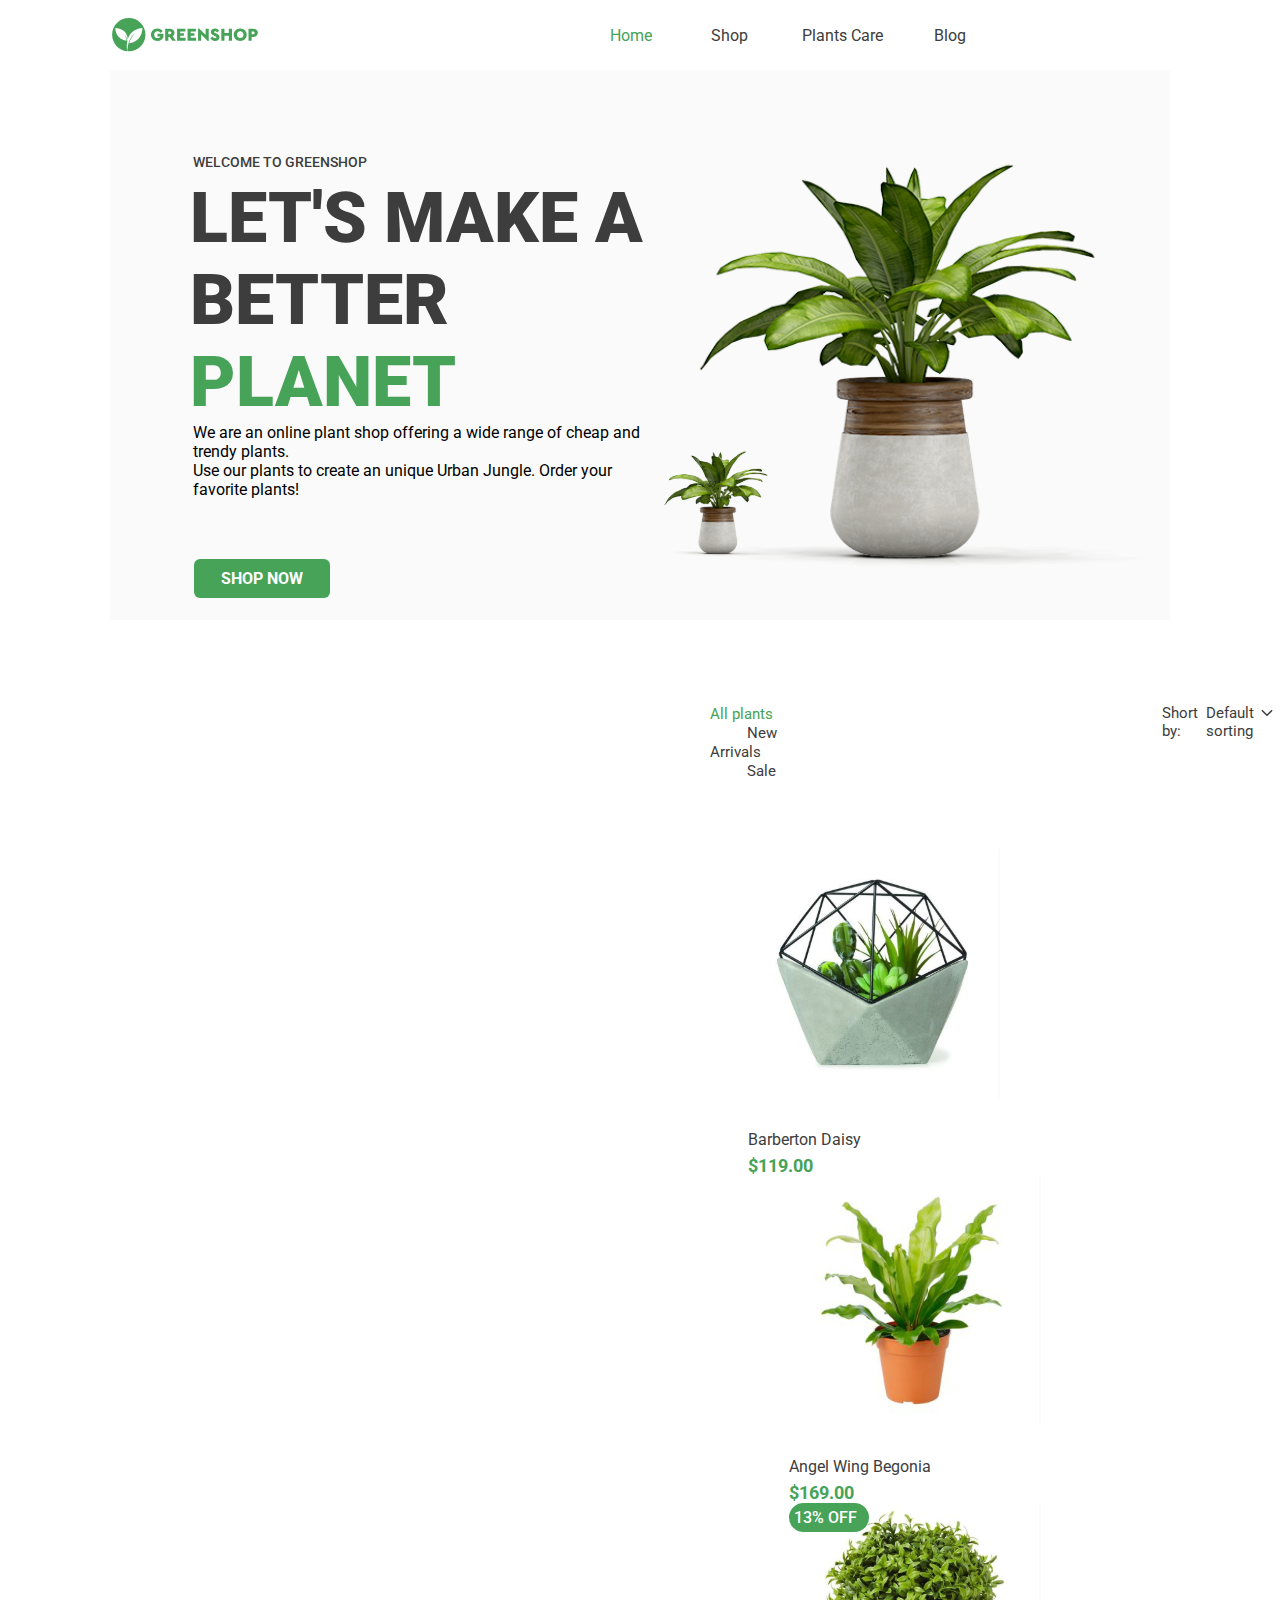
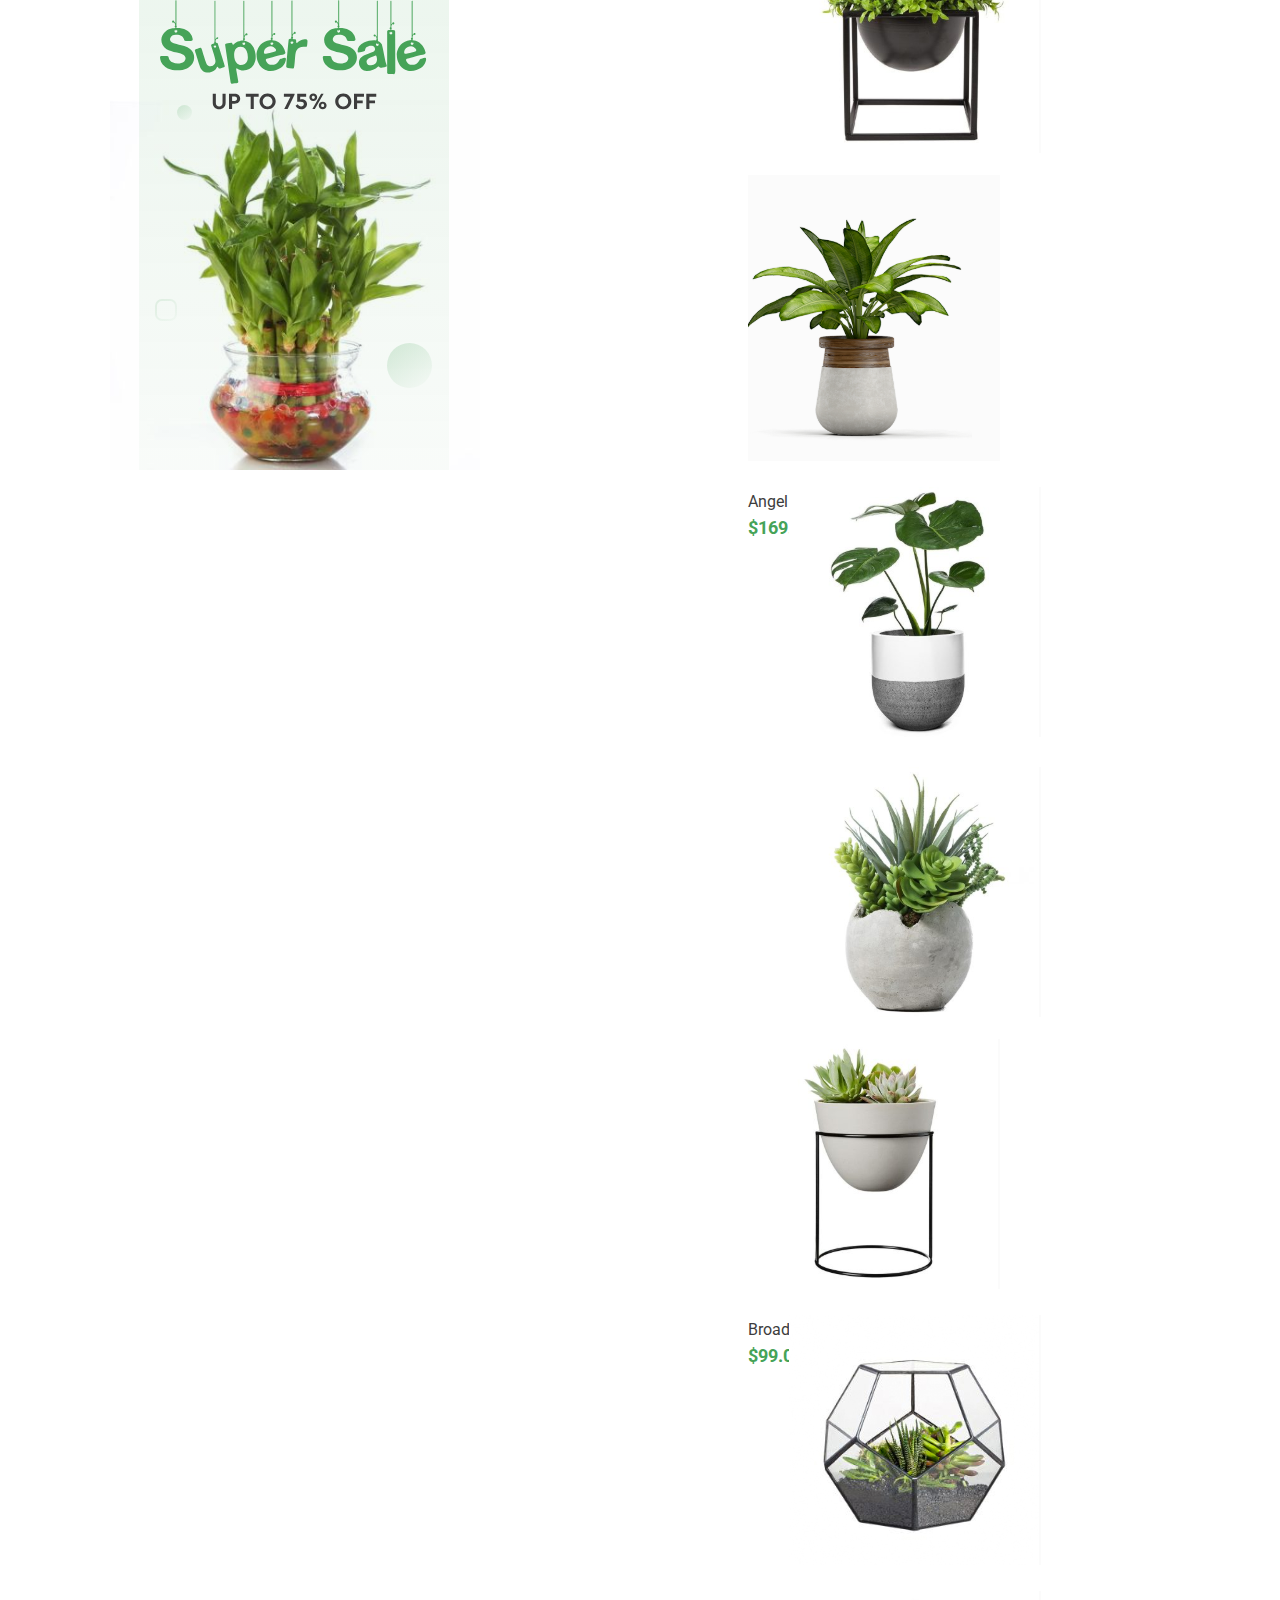
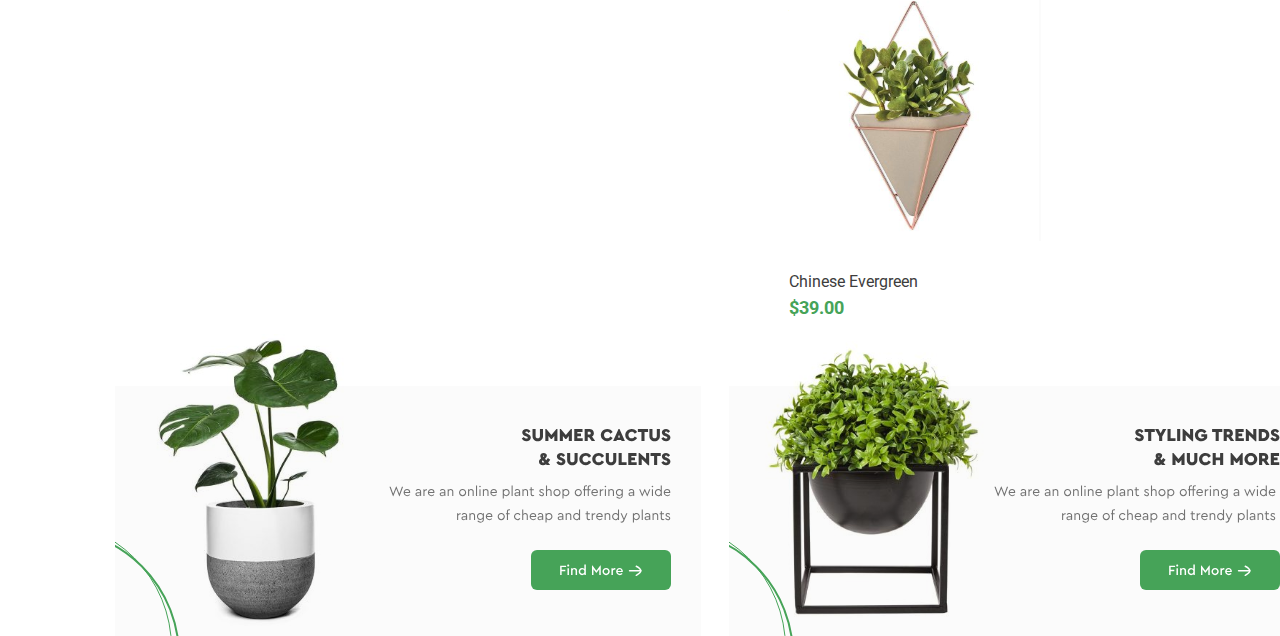
==== index.html @ 50de5af5 "Addnew things in HTML file" ====
<!DOCTYPE html>
<html lang="en">
<head>
  <meta charset="UTF-8">
  <meta name="viewport" content="width=device-width, initial-scale=1.0">
  <title>GreenShop</title>
  <link rel="preconnect" href="https://fonts.googleapis.com">
  <link rel="preconnect" href="https://fonts.gstatic.com" crossorigin>
  <link href="https://fonts.googleapis.com/css2?family=Inter:ital,opsz,wght@0,14..32,100..900;1,14..32,100..900&family=Roboto:ital,wght@0,100;0,300;0,400;0,500;0,700;0,900;1,100;1,300;1,400;1,500;1,700;1,900&display=swap" rel="stylesheet"> 
  <link rel="stylesheet" href="https://cdnjs.cloudflare.com/ajax/libs/font-awesome/6.6.0/css/all.min.css" integrity="sha512-Kc323vGBEqzTmouAECnVceyQqyqdsSiqLQISBL29aUW4U/M7pSPA/gEUZQqv1cwx4OnYxTxve5UMg5GT6L4JJg==" crossorigin="anonymous" referrerpolicy="no-referrer" />
  <link rel="stylesheet" href="./main.css">
</head>
<body>
  <header>
    <img style="margin-top: 18px; margin-bottom: 18px; " width="150" height="34" src="./images/Logo.svg" alt="">
    <div class="header-functions">
      <a class="header-a1" href="" title="You are in this page">
        Home
      </a>
      <a class="header-a3" href="" title="Click">
        Shop
      </a>
      <a class="header-a" href="" title="Click">
        Plants Care
      </a>
      <a class="header-a2" href="" title="Click">
        Blog
      </a>
    </div>
    <div class="main-a">
      <a class="search" href="">
        <img style="margin-top: 24px;" width="20" height="20" src="./images/Vector.svg" alt="">
      </a>
      <a style="margin-top: 22px; margin-left: 30px;" href="">
        <img width="29" height="24" src="./images/Shopping.svg" alt="">
      </a>
      <a class="login" href="">
        <img width="20" height="20" src="./images/Login.svg" alt="" class="login-img">
        <p style="display: inline-block;">Login</p>
      </a>
    </div>
  </header>
  <main> 
    <section class="section1">
      <ul class="section1-ul1">
        <li class="section1-li1">
          <p class="greeting-p">WELCOME TO GREENSHOP</p>
          <h1 style="display: inline-block; color: #3D3D3D; font-weight: 900; font-size: 70px; margin-bottom: 0; margin-top: 7px; margin-left: 40px;">
            LET'S MAKE A <br> BETTER
            <span style="display: inline-block; color: #46A358; margin-bottom: 0;">PLANET</span>
          </h1>
          <br>
          <p style="display: inline-block; margin-top: 0; margin-left: 43px;">
            We are an online plant shop offering a wide range of cheap and trendy plants.<br> Use our plants to create an unique Urban Jungle. Order your favorite plants!
          </p>
          <br>
          <a class="shopping" href="">
            SHOP NOW
          </a>
        </li>
        <li class="section1-li2">
          <img src="./images/01 1.svg" alt="">
          <img class="section1-li2-img" src="./images/01 2.svg" alt="">
        </li>
      </ul>
    </section>
    <br><br>
    <section class="section2">
      <div class="selection">
        <div class="selection-buttons">
          <a class="selection-btn1" href="">
            All plants
          </a>
          <a class="selection-btn2" href="">
            New Arrivals
          </a>
          <a class="selection-btn2" href="">
            Sale
          </a>  
        </div>
        <div style="display: flex; margin-top: -15px; margin-left: 385px;">
          <p style="color: #3D3D3D; font-size: 15px; font-weight: 400;">Short by: </p>
          <p style="color: #3D3D3D; font-size: 15px; font-weight: 400; margin-left: 8px;">Default sorting</p>
          <img style="margin-top: 16px; margin-left: 5px;" width="16" height="16" src="./images/Arrow - Down 2.svg" alt="">
        </div>
      </div>
    </section>
    <section class="section3">
      <div class="sale-img">
        <img class="sale-image" src="./images/Super Sale Banner.svg" alt="">
      </div>
      <ul class="products">
        <li class="product">
          <!-- Faqatgina bitta chunki u birinchi -->
          <a class="product-introduction" href="">
            <div style="background-color: #FBFBFB;">
              <img src="./images/image 1(6).svg" alt="" width="250" height="250">
            </div>
            <p class="text-for-product">
              Barberton Daisy
            </p>
            <p class="price">
              $119.00
            </p>
          </a>
        </li>
        <li class="product1">
          <div class="product-introduction" href="">
            <div style="background-color: #FBFBFB;">
              <img src="./images/product-21-320x320 1.svg " alt="" width="250" height="250">
            </div>
            <p class="text-for-product">
              Angel Wing Begonia
            </p>
            <p class="price">
              $169.00
            </p>
          </div>
        </li>
        <li class="product1">
          <div class="product-introduction" href="">
            <div style="padding-block: 5px; position: absolute; width: 80px; height: 29px; background: #46A358; border-radius: 20px;">
              <strong style="margin-left: 5px; color: #FFF; font-size: 16px; font-weight: 500; border: none;">
                13% OFF
              </strong>
            </div>
            <div style="background-color: #FBFBFB;">
              <img src="./images/image 2.svg" alt="" width="250" height="250">
            </div>
            <p class="text-for-product">
              African Violet
            </p>
            <p class="price">
              $199.00 <del style="color: #3D3D3D; color: #A5A5A5; font-size: 18px; font-weight: 400">$229.00</del>
            </p>
          </div>
        </li>
        <li class="product3">
          <!-- Faqatgina bitta chunki unda img boshqalardigidan boshqa margin-top va margin-left ishlatilinadi -->
          <div class="product-introduction" href="">
            <div style="background-color: #FBFBFB;">
              <img src="./images/01 3.svg" alt="" width="224" height="286">
            </div>
            <p class="text-for-product">
              Angel Wing Begonia
            </p>
            <p class="price">
              $169.00
            </p>
          </div>
        </li>
        <li class="product2">
          <!-- Ajratib turadi margin-left bitta -->
          <div class="product-introduction" href="">
            <div style="background-color: #FBFBFB;">
              <img src="./images/image 7.svg" alt="" width="250" height="250">
            </div>
            <p class="text-for-product">
              Blushing Bromeliad
            </p>
            <p class="price">
              $139.00
            </p>
          </div>
        </li>
        <li class="product4">
          <div class="product-introduction" href="">
            <div style="background-color: #FBFBFB;">
              <img src="./images/image 8(1).svg" alt="" width="250" height="250">
            </div>
            <p class="text-for-product">
              Bird's Nest Fern
            </p>
            <p class="price">
              $139.00
            </p>
          </div>
        </li>
        <li class="product3">
          <div class="product-introduction" href="">
            <div style="background-color: #FBFBFB;">
              <img src="./images/image 9.svg" alt="" width="250" height="250">
            </div>
            <p class="text-for-product">
              Broadleaf Lady Palm
            </p>
            <p class="price">
              $99.00
            </p>
          </div>
        </li>
        <li class="product2">
          <div class="product-introduction" href="">
            <div style="background-color: #FBFBFB;">
              <img src="./images/product-20-320x320 1.svg" alt="" width="250" height="250">
            </div>
            <p class="text-for-product">
              Aluminum Plant
            </p>
            <p class="price">
              $59.00
            </p>
          </div>
        </li>
        <li class="product2">
          <div class="product-introduction" href="">
            <div style="background-color: #FBFBFB;">
              <img src="./images/image 10.svg" alt="" width="250" height="250">
            </div>
            <p class="text-for-product">
              Chinese Evergreen
            </p>
            <p class="price">
              $39.00
            </p>
          </div>
        </li>
      </ul>
    </section>
    <img style="margin-left: 1259px; margin-top: -37px;" src="./images/Page Number.svg" alt="">
    <img style="" src="/images/02.svg" alt="">
  </main>
</body>
</html>
---- main.css ----
* {
  box-sizing: border-box;
}

body {
  font-family: "Roboto", "Arial", sans-serif;
  margin: 0;
  overflow-x: scroll;
  padding-inline: 110px;
}

img {
  display: block;
}

header {
  width: 1440px;
  margin-inline: auto;
  display: flex;
  justify-content: space-between;
}

.header-functions {
  margin-left: 229px;
  margin-top: 26px;
}

.header-a1 {
  color: #46A358;
  text-decoration-color: white;
  transition: text-decoration-color 0.3s linear;
}

.header-a1:hover {
  text-decoration-color: #46A358;
}

.header-a3 {
  margin-left: 55px;
  display: inline-block;
  color: #3D3D3D;
  font-size: 16px;
  font-style: normal;
  font-weight: 400;
  line-height: normal;
  text-decoration-color: white;
  transition: color 0.4s linear, text-decoration-color 0.3s linear;
}

.header-a3:hover {
  color: #46A358;
  text-decoration-color: #46A358;
}

.header-a {
  margin-left: 50px;
  display: inline-block;
  color: #3D3D3D;
  font-size: 16px;
  font-style: normal;
  font-weight: 400;
  line-height: normal;
  text-decoration-color: white;
  transition: color 0.4s linear, text-decoration-color 0.3s linear;
}

.header-a:hover {
  color: #46A358;
  text-decoration-color: #46A358;
}

.header-a2 {
  margin-left: 47px;
  display: inline-block;
  color: #3D3D3D;
  font-size: 16px;
  font-style: normal;
  font-weight: 400;
  line-height: normal;
  text-decoration-color: white;
  transition: color 0.4s linear, text-decoration-color 0.3s linear;
}

.header-a2:hover {
  color: #46A358;
  text-decoration-color: #46A358;
}

.main-a {
  width: max-content;
  display: flex;
  margin-left: 261px;
}

.search {
  display: inline-block;
  transition: color 0.3s linear;
}

.search:hover {
  color: #46A358;
}

.login {
  display: flex;
  padding-block: 0px;
  padding-inline: 17px;
  border: none;
  background-color: #46A358;
  border-radius: 6px;
  height: 50px; 
  padding-top: 0; 
  display: flex; 
  text-decoration-line: none; 
  color: white; 
  margin-top: 10px;
  margin-left: 30px ;
}

.login-img {
  margin-top: 15px;
}

main {
  width: 100%;
  display: flex;
  justify-content: space-between;
  flex-wrap: wrap;
}

.section1 {
  width: 1440px;
  margin-inline: auto;
  background-color: rgba(245, 245, 245, 0.50);
}

.section1-ul1 {
  display: flex;
  justify-content: space-between;
}

.section1-li1 {
  list-style-type: none;
}

.greeting-p {
  color: #3D3D3D;
  font-size: 14px;
  font-style: normal;
  font-weight: 500;
  line-height: 16px;
  margin-top: 68px;
  margin-left: 43px;
  margin-bottom: 0;
}

.shopping {
  display: inline-block;
  margin-top: 44px;
  margin-left: 44px;
  padding-block: 10px;
  padding-inline: 27px;
  background-color: #46A358;
  text-decoration-line: none;
  color: #FFF;
  font-size: 16px;
  font-weight: 700;
  border-radius: 6px;
}

.section1-li2 {
  list-style-type: none;
  position: relative;
}

.section1-li2-img {
  position: absolute;
  top: 345px;
  left: px;
}

.section2 {
  width: 1440px;
  margin-inline: auto;
  margin-top: 46px;
}

.selection {
  display: flex;
}

.selection-buttons {
  margin-left: 600px;
}

.selection-btn1 {
  color: #46A358;
  font-size: 15px;
  font-weight: 400;
  text-decoration-color: white;
  transition: font-weight 0.9s linear, text-decoration-color 0.3 linear, color 0.3s linear;
}

.selection-btn1:hover {
  font-weight: 700;
  color: #46A358;
  text-decoration-color: #46A358;
}

.selection-btn2 {
  margin-left: 37px;
  color: #3D3D3D;
  font-size: 15px;
  font-style: normal;
  font-weight: 400;
  text-decoration-color: white;
  transition: color 0.3s linear, text-decoration-color 0.3s linear;
}

.selection-btn2:hover {
  color: #46A358;
  text-decoration-color: #46A358;
}

.section3 {
  display: flex;
}

.sale-img {
  margin-top: 820px;
}

.products {
  margin-top: 69px;
  margin-left: 228px;
  display: flex;
  flex-wrap: wrap;
} 

.product {
  width: 252px;
  list-style-type: none;
}

.product-introduction {
  text-decoration-line: none;
}

.text-for-product {
  color: #3D3D3D;
  font-size: 16px;
  font-weight: 400;
  margin-block: 0;
  margin-top: 31px;
}

.price {
  color: #46A358;
  font-size: 18px;
  font-weight: 700;
  margin-block: 0;
  margin-top: 6px;
}

.product1 {
  width: 252px;
  list-style-type: none;
  margin-left: 41px;
}

.product-introduction {
  position: relative;
  text-decoration-line: none;
}

.text-for-product {
  color: #3D3D3D;
  font-size: 16px;
  font-weight: 400;
  margin-block: 0;
  margin-top: 31px;
}

.price {
  color: #46A358;
  font-size: 18px;
  font-weight: 700;
  margin-block: 0;
  margin-top: 6px;
}

.product3 {
  width: 252px;
  list-style-type: none;
  margin-top: -55px;
}

.product-introduction {
  text-decoration-line: none;
}

.text-for-product {
  color: #3D3D3D;
  font-size: 16px;
  font-weight: 400;
  margin-block: 0;
  margin-top: 31px;
}

.price {
  color: #46A358;
  font-size: 18px;
  font-weight: 700;
  margin-block: 0;
  margin-top: 6px;
}

.product2 {
  width: 252px;
  list-style-type: none;
  margin-top: -51px;
  margin-left: 41px;
}

.product4 {
  width: 252px;
  list-style-type: none;
  margin-left: 41px;
  margin-top: -47px;
}
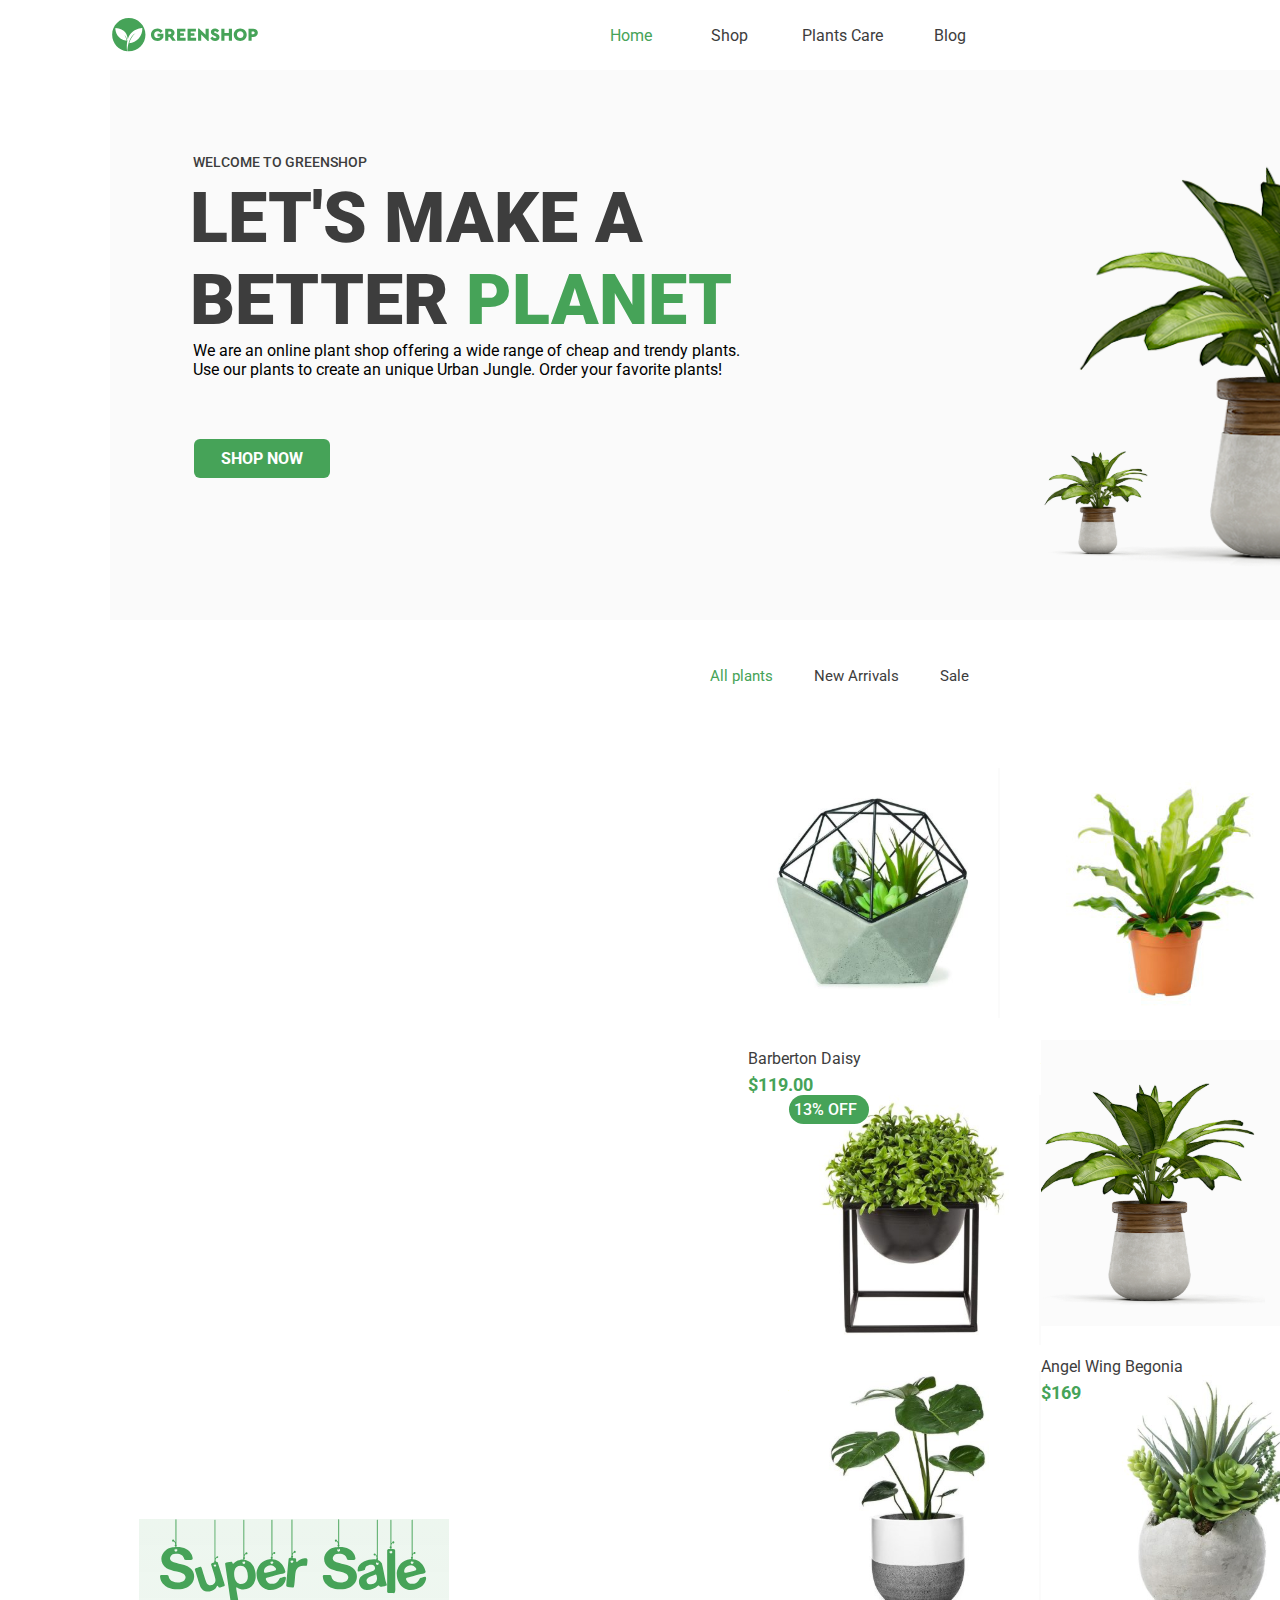
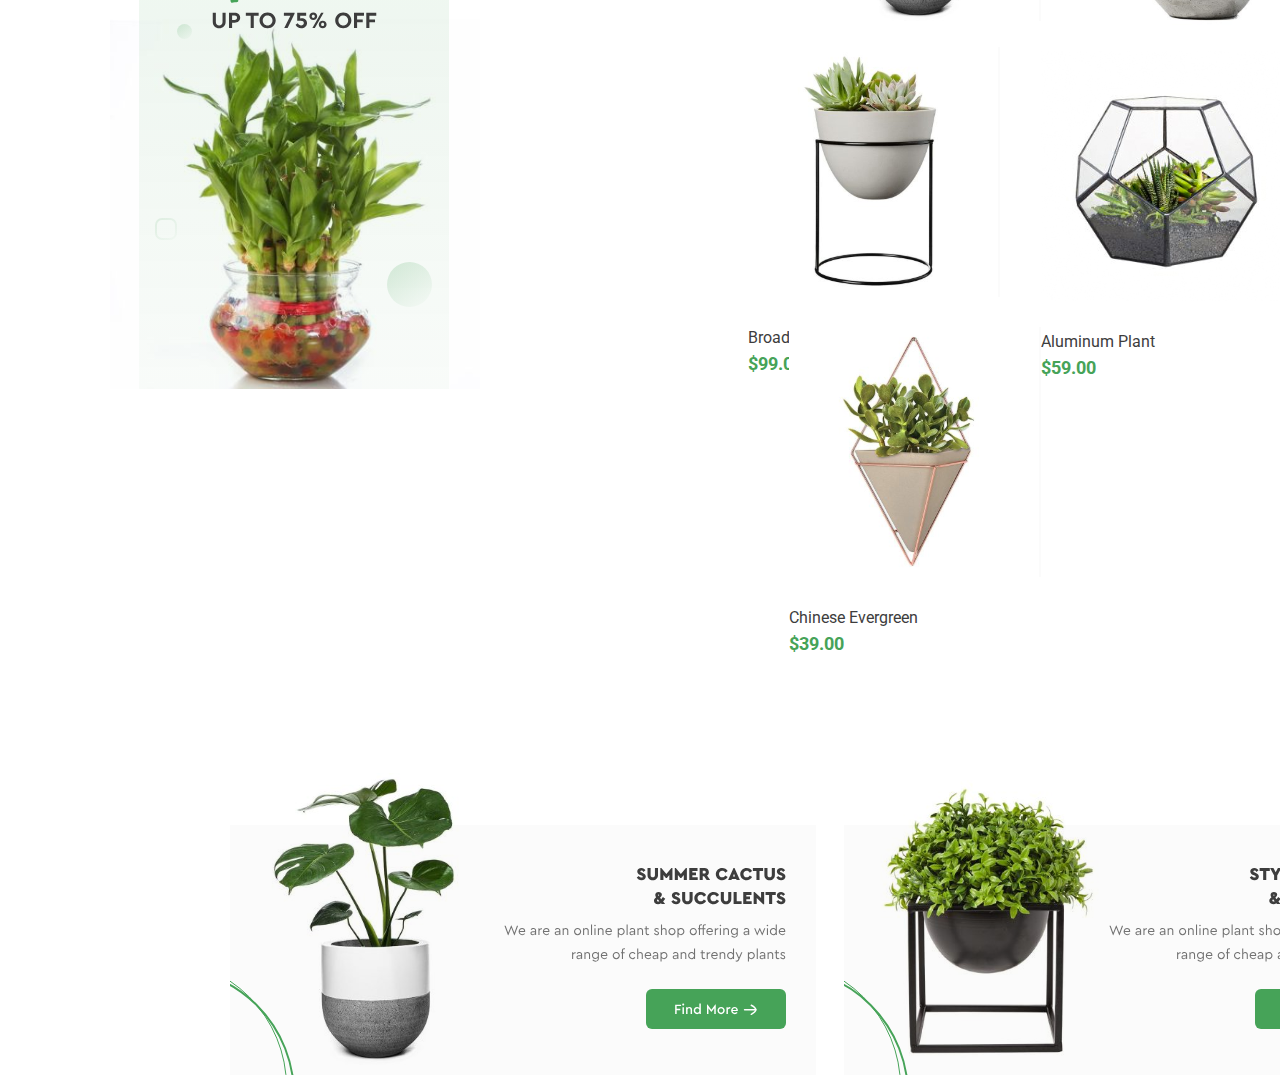
==== commit 6f58c27e: "Add new things in HTML file" ====
--- a/index.html
+++ b/index.html
@@ -11,214 +11,216 @@
   <link rel="stylesheet" href="./main.css">
 </head>
 <body>
-  <header>
-    <img style="margin-top: 18px; margin-bottom: 18px; " width="150" height="34" src="./images/Logo.svg" alt="">
-    <div class="header-functions">
-      <a class="header-a1" href="" title="You are in this page">
-        Home
-      </a>
-      <a class="header-a3" href="" title="Click">
-        Shop
-      </a>
-      <a class="header-a" href="" title="Click">
-        Plants Care
-      </a>
-      <a class="header-a2" href="" title="Click">
-        Blog
-      </a>
-    </div>
-    <div class="main-a">
-      <a class="search" href="">
-        <img style="margin-top: 24px;" width="20" height="20" src="./images/Vector.svg" alt="">
-      </a>
-      <a style="margin-top: 22px; margin-left: 30px;" href="">
-        <img width="29" height="24" src="./images/Shopping.svg" alt="">
-      </a>
-      <a class="login" href="">
-        <img width="20" height="20" src="./images/Login.svg" alt="" class="login-img">
-        <p style="display: inline-block;">Login</p>
-      </a>
-    </div>
-  </header>
-  <main> 
-    <section class="section1">
-      <ul class="section1-ul1">
-        <li class="section1-li1">
-          <p class="greeting-p">WELCOME TO GREENSHOP</p>
-          <h1 style="display: inline-block; color: #3D3D3D; font-weight: 900; font-size: 70px; margin-bottom: 0; margin-top: 7px; margin-left: 40px;">
-            LET'S MAKE A <br> BETTER
-            <span style="display: inline-block; color: #46A358; margin-bottom: 0;">PLANET</span>
-          </h1>
-          <br>
-          <p style="display: inline-block; margin-top: 0; margin-left: 43px;">
-            We are an online plant shop offering a wide range of cheap and trendy plants.<br> Use our plants to create an unique Urban Jungle. Order your favorite plants!
-          </p>
-          <br>
-          <a class="shopping" href="">
-            SHOP NOW
-          </a>
-        </li>
-        <li class="section1-li2">
-          <img src="./images/01 1.svg" alt="">
-          <img class="section1-li2-img" src="./images/01 2.svg" alt="">
-        </li>
-      </ul>
-    </section>
-    <br><br>
-    <section class="section2">
-      <div class="selection">
-        <div class="selection-buttons">
-          <a class="selection-btn1" href="">
-            All plants
-          </a>
-          <a class="selection-btn2" href="">
-            New Arrivals
-          </a>
-          <a class="selection-btn2" href="">
-            Sale
-          </a>  
+  <div class="container">
+    <header>
+      <img style="margin-top: 18px; margin-bottom: 18px; " width="150" height="34" src="./images/Logo.svg" alt="">
+      <div class="header-functions">
+        <a class="header-a1" href="" title="You are in this page">
+          Home
+        </a>
+        <a class="header-a3" href="" title="Click">
+          Shop
+        </a>
+        <a class="header-a" href="" title="Click">
+          Plants Care
+        </a>
+        <a class="header-a2" href="" title="Click">
+          Blog
+        </a>
+      </div>
+      <div class="main-a">
+        <a class="search" href="">
+          <img style="margin-top: 24px;" width="20" height="20" src="./images/Vector.svg" alt="">
+        </a>
+        <a style="margin-top: 22px; margin-left: 30px;" href="">
+          <img width="29" height="24" src="./images/Shopping.svg" alt="">
+        </a>
+        <a class="login" href="">
+          <img width="20" height="20" src="./images/Login.svg" alt="" class="login-img">
+          <p style="display: inline-block;">Login</p>
+        </a>
+      </div>
+    </header>
+    <main> 
+      <section class="section1">
+        <ul class="section1-ul1">
+          <li class="section1-li1">
+            <p class="greeting-p">WELCOME TO GREENSHOP</p>
+            <h1 style="display: inline-block; color: #3D3D3D; font-weight: 900; font-size: 70px; margin-bottom: 0; margin-top: 7px; margin-left: 40px;">
+              LET'S MAKE A <br> BETTER
+              <span style="display: inline-block; color: #46A358; margin-bottom: 0;">PLANET</span>
+            </h1>
+            <br>
+            <p style="display: inline-block; margin-top: 0; margin-left: 43px;">
+              We are an online plant shop offering a wide range of cheap and trendy plants.<br> Use our plants to create an unique Urban Jungle. Order your favorite plants!
+            </p>
+            <br>
+            <a class="shopping" href="">
+              SHOP NOW
+            </a>
+          </li>
+          <li class="section1-li2">
+            <img src="./images/01 1.svg" alt="">
+            <img class="section1-li2-img" src="./images/01 2.svg" alt="">
+          </li>
+        </ul>
+      </section>
+      <br><br>
+      <section class="section2">
+        <div class="selection">
+          <div class="selection-buttons">
+            <a class="selection-btn1" href="">
+              All plants
+            </a>
+            <a class="selection-btn2" href="">
+              New Arrivals
+            </a>
+            <a class="selection-btn2" href="">
+              Sale
+            </a>  
+          </div>
+          <div style="display: flex; margin-top: -15px; margin-left: 385px;">
+            <p style="color: #3D3D3D; font-size: 15px; font-weight: 400;">Short by: </p>
+            <p style="color: #3D3D3D; font-size: 15px; font-weight: 400; margin-left: 8px;">Default sorting</p>
+            <img style="margin-top: 16px; margin-left: 5px;" width="16" height="16" src="./images/Arrow - Down 2.svg" alt="">
+          </div>
         </div>
-        <div style="display: flex; margin-top: -15px; margin-left: 385px;">
-          <p style="color: #3D3D3D; font-size: 15px; font-weight: 400;">Short by: </p>
-          <p style="color: #3D3D3D; font-size: 15px; font-weight: 400; margin-left: 8px;">Default sorting</p>
-          <img style="margin-top: 16px; margin-left: 5px;" width="16" height="16" src="./images/Arrow - Down 2.svg" alt="">
+      </section>
+      <section class="section3">
+        <div class="sale-img">
+          <img class="sale-image" src="./images/Super Sale Banner.svg" alt="">
         </div>
-      </div>
-    </section>
-    <section class="section3">
-      <div class="sale-img">
-        <img class="sale-image" src="./images/Super Sale Banner.svg" alt="">
-      </div>
-      <ul class="products">
-        <li class="product">
-          <!-- Faqatgina bitta chunki u birinchi -->
-          <a class="product-introduction" href="">
-            <div style="background-color: #FBFBFB;">
-              <img src="./images/image 1(6).svg" alt="" width="250" height="250">
-            </div>
-            <p class="text-for-product">
-              Barberton Daisy
-            </p>
-            <p class="price">
-              $119.00
-            </p>
-          </a>
-        </li>
-        <li class="product1">
-          <div class="product-introduction" href="">
-            <div style="background-color: #FBFBFB;">
-              <img src="./images/product-21-320x320 1.svg " alt="" width="250" height="250">
-            </div>
-            <p class="text-for-product">
-              Angel Wing Begonia
-            </p>
-            <p class="price">
-              $169.00
-            </p>
-          </div>
-        </li>
-        <li class="product1">
-          <div class="product-introduction" href="">
-            <div style="padding-block: 5px; position: absolute; width: 80px; height: 29px; background: #46A358; border-radius: 20px;">
-              <strong style="margin-left: 5px; color: #FFF; font-size: 16px; font-weight: 500; border: none;">
-                13% OFF
-              </strong>
-            </div>
-            <div style="background-color: #FBFBFB;">
-              <img src="./images/image 2.svg" alt="" width="250" height="250">
-            </div>
-            <p class="text-for-product">
-              African Violet
-            </p>
-            <p class="price">
-              $199.00 <del style="color: #3D3D3D; color: #A5A5A5; font-size: 18px; font-weight: 400">$229.00</del>
-            </p>
-          </div>
-        </li>
-        <li class="product3">
-          <!-- Faqatgina bitta chunki unda img boshqalardigidan boshqa margin-top va margin-left ishlatilinadi -->
-          <div class="product-introduction" href="">
-            <div style="background-color: #FBFBFB;">
-              <img src="./images/01 3.svg" alt="" width="224" height="286">
-            </div>
-            <p class="text-for-product">
-              Angel Wing Begonia
-            </p>
-            <p class="price">
-              $169.00
-            </p>
-          </div>
-        </li>
-        <li class="product2">
-          <!-- Ajratib turadi margin-left bitta -->
-          <div class="product-introduction" href="">
-            <div style="background-color: #FBFBFB;">
-              <img src="./images/image 7.svg" alt="" width="250" height="250">
-            </div>
-            <p class="text-for-product">
-              Blushing Bromeliad
-            </p>
-            <p class="price">
-              $139.00
-            </p>
-          </div>
-        </li>
-        <li class="product4">
-          <div class="product-introduction" href="">
-            <div style="background-color: #FBFBFB;">
-              <img src="./images/image 8(1).svg" alt="" width="250" height="250">
-            </div>
-            <p class="text-for-product">
-              Bird's Nest Fern
-            </p>
-            <p class="price">
-              $139.00
-            </p>
-          </div>
-        </li>
-        <li class="product3">
-          <div class="product-introduction" href="">
-            <div style="background-color: #FBFBFB;">
-              <img src="./images/image 9.svg" alt="" width="250" height="250">
-            </div>
-            <p class="text-for-product">
-              Broadleaf Lady Palm
-            </p>
-            <p class="price">
-              $99.00
-            </p>
-          </div>
-        </li>
-        <li class="product2">
-          <div class="product-introduction" href="">
-            <div style="background-color: #FBFBFB;">
-              <img src="./images/product-20-320x320 1.svg" alt="" width="250" height="250">
-            </div>
-            <p class="text-for-product">
-              Aluminum Plant
-            </p>
-            <p class="price">
-              $59.00
-            </p>
-          </div>
-        </li>
-        <li class="product2">
-          <div class="product-introduction" href="">
-            <div style="background-color: #FBFBFB;">
-              <img src="./images/image 10.svg" alt="" width="250" height="250">
-            </div>
-            <p class="text-for-product">
-              Chinese Evergreen
-            </p>
-            <p class="price">
-              $39.00
-            </p>
-          </div>
-        </li>
-      </ul>
-    </section>
-    <img style="margin-left: 1259px; margin-top: -37px;" src="./images/Page Number.svg" alt="">
-    <img style="" src="/images/02.svg" alt="">
-  </main>
+        <ul class="products">
+          <li class="product">
+            <!-- Faqatgina bitta chunki u birinchi -->
+            <a class="product-introduction" href="">
+              <div style="background-color: #FBFBFB;">
+                <img src="./images/image 1(6).svg" alt="" width="250" height="250">
+              </div>
+              <p class="text-for-product">
+                Barberton Daisy
+              </p>
+              <p class="price">
+                $119.00
+              </p>
+            </a>
+          </li>
+          <li class="product1">
+            <div class="product-introduction" href="">
+              <div style="background-color: #FBFBFB;">
+                <img src="./images/product-21-320x320 1.svg " alt="" width="250" height="250">
+              </div>
+              <p class="text-for-product">
+                Angel Wing Begonia
+              </p>
+              <p class="price">
+                $169.00
+              </p>
+            </div>
+          </li>
+          <li class="product1">
+            <div class="product-introduction" href="">
+              <div style="padding-block: 5px; position: absolute; width: 80px; height: 29px; background: #46A358; border-radius: 20px;">
+                <strong style="margin-left: 5px; color: #FFF; font-size: 16px; font-weight: 500; border: none;">
+                  13% OFF
+                </strong>
+              </div>
+              <div style="background-color: #FBFBFB;">
+                <img src="./images/image 2.svg" alt="" width="250" height="250">
+              </div>
+              <p class="text-for-product">
+                African Violet
+              </p>
+              <p class="price">
+                $199.00 <del style="color: #3D3D3D; color: #A5A5A5; font-size: 18px; font-weight: 400">$229.00</del>
+              </p>
+            </div>
+          </li>
+          <li class="product3">
+            <!-- Faqatgina bitta chunki unda img boshqalardigidan boshqa margin-top va margin-left ishlatilinadi -->
+            <div class="product-introduction" href="">
+              <div style="background-color: #FBFBFB;">
+                <img src="./images/01 3.svg" alt="" width="224" height="286">
+              </div>
+              <p class="text-for-product">
+                Angel Wing Begonia
+              </p>
+              <p class="price">
+                $169.00
+              </p>
+            </div>
+          </li>
+          <li class="product2">
+            <!-- Ajratib turadi margin-left bitta -->
+            <div class="product-introduction" href="">
+              <div style="background-color: #FBFBFB;">
+                <img src="./images/image 7.svg" alt="" width="250" height="250">
+              </div>
+              <p class="text-for-product">
+                Blushing Bromeliad
+              </p>
+              <p class="price">
+                $139.00
+              </p>
+            </div>
+          </li>
+          <li class="product4">
+            <div class="product-introduction" href="">
+              <div style="background-color: #FBFBFB;">
+                <img src="./images/image 8(1).svg" alt="" width="250" height="250">
+              </div>
+              <p class="text-for-product">
+                Bird's Nest Fern
+              </p>
+              <p class="price">
+                $139.00
+              </p>
+            </div>
+          </li>
+          <li class="product3">
+            <div class="product-introduction" href="">
+              <div style="background-color: #FBFBFB;">
+                <img src="./images/image 9.svg" alt="" width="250" height="250">
+              </div>
+              <p class="text-for-product">
+                Broadleaf Lady Palm
+              </p>
+              <p class="price">
+                $99.00
+              </p>
+            </div>
+          </li>
+          <li class="product2">
+            <div class="product-introduction" href="">
+              <div style="background-color: #FBFBFB;">
+                <img src="./images/product-20-320x320 1.svg" alt="" width="250" height="250">
+              </div>
+              <p class="text-for-product">
+                Aluminum Plant
+              </p>
+              <p class="price">
+                $59.00
+              </p>
+            </div>
+          </li>
+          <li class="product2">
+            <div class="product-introduction" href="">
+              <div style="background-color: #FBFBFB;">
+                <img src="./images/image 10.svg" alt="" width="250" height="250">
+              </div>
+              <p class="text-for-product">
+                Chinese Evergreen
+              </p>
+              <p class="price">
+                $39.00
+              </p>
+            </div>
+          </li>
+        </ul>
+      </section>
+      <img style=" margin-left: 1259px; margin-top: -37px;" src="./images/Page Number.svg" alt="">
+      <img style="margin-top: 103px; margin-left: 115px;" src="/images/02.svg" alt="">
+    </main>
+  </div>
 </body>
 </html>--- a/main.css
+++ b/main.css
@@ -11,6 +11,12 @@
 
 img {
   display: block;
+}
+
+.container {
+  width: 1440px;
+  margin-inline: auto;
+  padding-inline: 0px;
 }
 
 header {
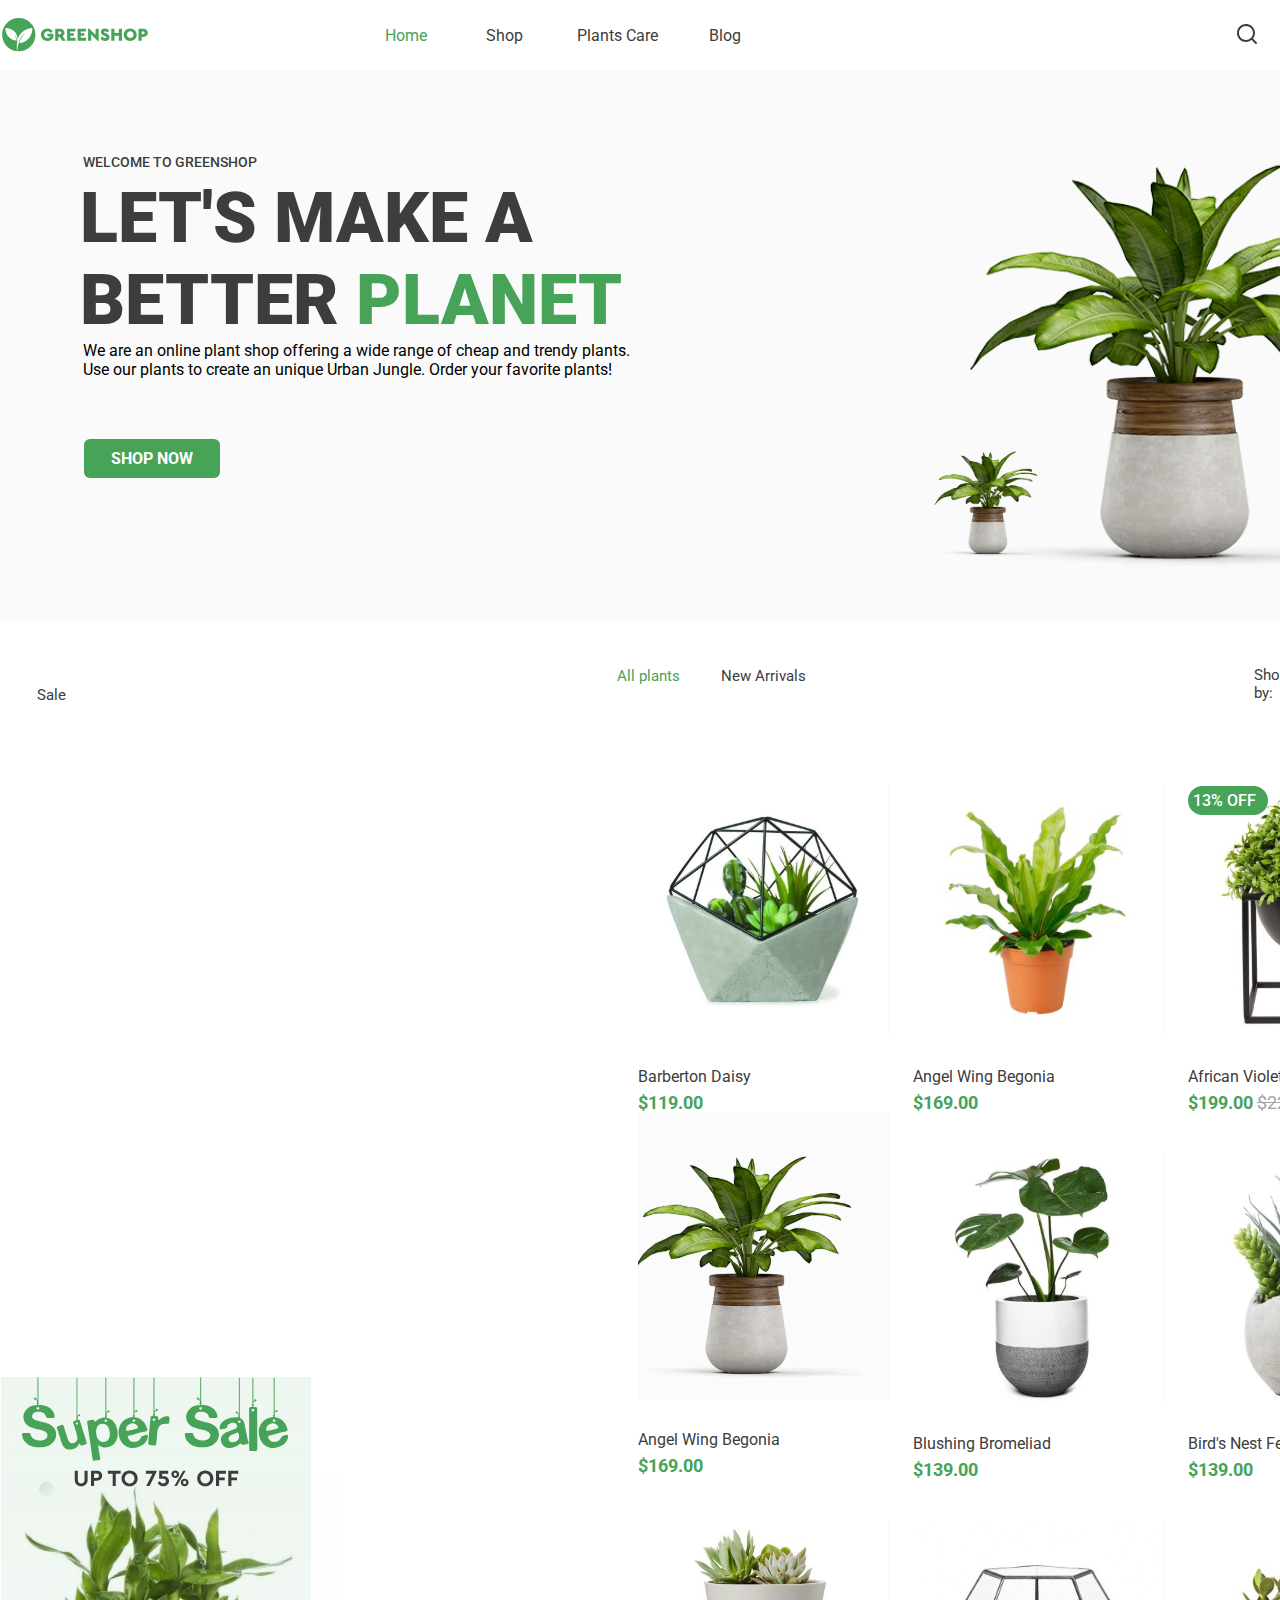
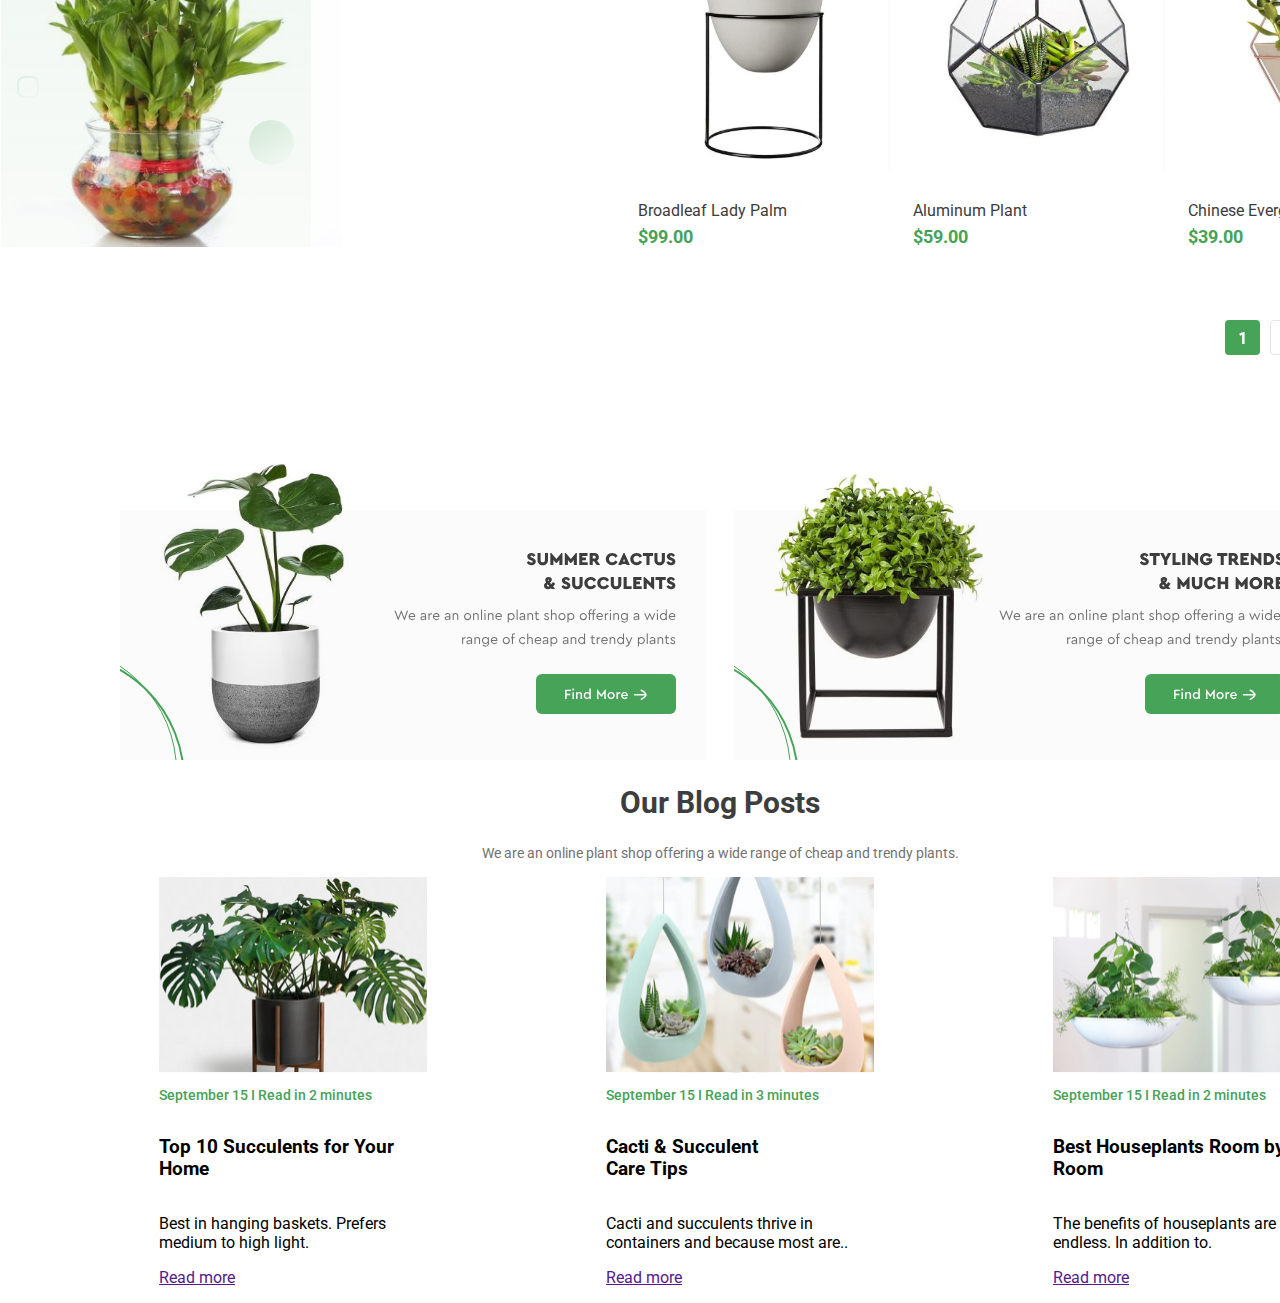
==== commit defca7cc: "Add new things and new tags in HTML file" ====
--- a/index.html
+++ b/index.html
@@ -79,7 +79,7 @@
               Sale
             </a>  
           </div>
-          <div style="display: flex; margin-top: -15px; margin-left: 385px;">
+          <div style="display: flex; margin-top: -15px; margin-left: 380px;">
             <p style="color: #3D3D3D; font-size: 15px; font-weight: 400;">Short by: </p>
             <p style="color: #3D3D3D; font-size: 15px; font-weight: 400; margin-left: 8px;">Default sorting</p>
             <img style="margin-top: 16px; margin-left: 5px;" width="16" height="16" src="./images/Arrow - Down 2.svg" alt="">
@@ -118,7 +118,7 @@
               </p>
             </div>
           </li>
-          <li class="product1">
+          <li class="product2">
             <div class="product-introduction" href="">
               <div style="padding-block: 5px; position: absolute; width: 80px; height: 29px; background: #46A358; border-radius: 20px;">
                 <strong style="margin-left: 5px; color: #FFF; font-size: 16px; font-weight: 500; border: none;">
@@ -150,7 +150,7 @@
               </p>
             </div>
           </li>
-          <li class="product2">
+          <li class="product4">
             <!-- Ajratib turadi margin-left bitta -->
             <div class="product-introduction" href="">
               <div style="background-color: #FBFBFB;">
@@ -164,7 +164,7 @@
               </p>
             </div>
           </li>
-          <li class="product4">
+          <li class="product5">
             <div class="product-introduction" href="">
               <div style="background-color: #FBFBFB;">
                 <img src="./images/image 8(1).svg" alt="" width="250" height="250">
@@ -177,7 +177,7 @@
               </p>
             </div>
           </li>
-          <li class="product3">
+          <li class="product6">
             <div class="product-introduction" href="">
               <div style="background-color: #FBFBFB;">
                 <img src="./images/image 9.svg" alt="" width="250" height="250">
@@ -190,7 +190,7 @@
               </p>
             </div>
           </li>
-          <li class="product2">
+          <li class="product7">
             <div class="product-introduction" href="">
               <div style="background-color: #FBFBFB;">
                 <img src="./images/product-20-320x320 1.svg" alt="" width="250" height="250">
@@ -203,7 +203,7 @@
               </p>
             </div>
           </li>
-          <li class="product2">
+          <li class="product8">
             <div class="product-introduction" href="">
               <div style="background-color: #FBFBFB;">
                 <img src="./images/image 10.svg" alt="" width="250" height="250">
@@ -218,8 +218,66 @@
           </li>
         </ul>
       </section>
-      <img style=" margin-left: 1259px; margin-top: -37px;" src="./images/Page Number.svg" alt="">
+      <img style=" margin-left: 1225px; margin-top: 57px;" src="./images/Page Number.svg" alt="">
       <img style="margin-top: 103px; margin-left: 115px;" src="/images/02.svg" alt="">
+      <div class="our-blog">
+        <h2 class="blog-title">
+          Our Blog Posts
+        </h2>
+        <p class="blog-title-p">
+          We are an online plant shop offering a wide range of cheap and trendy plants.
+        </p>
+        <ul class="our_blog-items">
+          <li class="our_blog-item1">
+            <img src="./images/02(3).svg" alt="">
+            <p class="our_blog-item1-p1">
+              September 15  I Read in 2 minutes
+            </p>
+            <h3 class="our_blog-item1-h3">
+              Top 10 Succulents for
+              Your Home   
+            </h3>
+            <p class="our_blog-item1-p2">
+              Best in hanging baskets. Prefers medium to high light.  
+            </p>
+            <a href="" class="our_blog-item1-a">
+              Read more <i class="fa-solid fa-arrow-right"></i>
+            </a>
+          </li>
+          <li class="our_blog-item2">
+            <img src="./images/03(1).svg" alt="">
+            <p class="our_blog-item1-p1">
+              September 15  I Read in 3 minutes
+            </p>
+            <h3 class="our_blog-item1-h3">
+              Cacti & Succulent <br>
+              Care Tips 
+            </h3>
+            <p class="our_blog-item1-p2">
+              Cacti and succulents thrive in containers and because most are..
+            </p>
+            <a href="" class="our_blog-item1-a">
+              Read more <i class="fa-solid fa-arrow-right"></i>
+            </a>
+          </li>
+          <li class="our_blog-item2">
+            <img src="./images/04.svg" alt="">
+            <p class="our_blog-item1-p1">
+              September 15  I Read in 2 minutes
+            </p>
+            <h3 class="our_blog-item1-h3">
+              Best Houseplants 
+              Room by Room
+            </h3>
+            <p class="our_blog-item1-p2">
+              The benefits of houseplants are endless. In addition to.
+            </p>
+            <a href="" class="our_blog-item1-a">
+              Read more <i class="fa-solid fa-arrow-right"></i>
+            </a>
+          </li>
+        </ul>
+      </div>
     </main>
   </div>
 </body>
--- a/main.css
+++ b/main.css
@@ -6,7 +6,8 @@
   font-family: "Roboto", "Arial", sans-serif;
   margin: 0;
   overflow-x: scroll;
-  padding-inline: 110px;
+  margin-block: 0;
+  margin-inline: 0;
 }
 
 img {
@@ -16,7 +17,6 @@
 .container {
   width: 1440px;
   margin-inline: auto;
-  padding-inline: 0px;
 }
 
 header {
@@ -27,7 +27,6 @@
 }
 
 .header-functions {
-  margin-left: 229px;
   margin-top: 26px;
 }
 
@@ -186,8 +185,6 @@
 }
 
 .section2 {
-  width: 1440px;
-  margin-inline: auto;
   margin-top: 46px;
 }
 
@@ -195,11 +192,8 @@
   display: flex;
 }
 
-.selection-buttons {
-  margin-left: 600px;
-}
-
 .selection-btn1 {
+  margin-left: 617px;
   color: #46A358;
   font-size: 15px;
   font-weight: 400;
@@ -233,12 +227,13 @@
 }
 
 .sale-img {
-  margin-top: 820px;
+  margin-left: -28px;
+  margin-top: 660px;
 }
 
 .products {
   margin-top: 69px;
-  margin-left: 228px;
+  margin-left: 256px;
   display: flex;
   flex-wrap: wrap;
 } 
@@ -271,7 +266,7 @@
 .product1 {
   width: 252px;
   list-style-type: none;
-  margin-left: 41px;
+  margin-left: 23px;
 }
 
 .product-introduction {
@@ -298,7 +293,7 @@
 .product3 {
   width: 252px;
   list-style-type: none;
-  margin-top: -55px;
+  margin-top: -0px;
 }
 
 .product-introduction {
@@ -324,13 +319,83 @@
 .product2 {
   width: 252px;
   list-style-type: none;
-  margin-top: -51px;
-  margin-left: 41px;
+  margin-left: 23px;
 }
 
 .product4 {
   width: 252px;
   list-style-type: none;
-  margin-left: 41px;
-  margin-top: -47px;
+  margin-left: 23px;
+  margin-top: 40px;
+}
+
+.product5 {
+  width: 252px;
+  list-style-type: none;
+  margin-left: 23px;
+  margin-top: 40px;
+}
+
+.product6 {
+  width: 252px;
+  list-style-type: none;
+  margin-top: 40px;
+}
+
+.product7 {
+  width: 252px;
+  list-style-type: none;
+  margin-left: 23px;
+  margin-top: 40px;
+}
+
+.product8 {
+  width: 252px;
+  list-style-type: none;
+  margin-left: 23px;
+  margin-top: 40px;
+}
+
+.our-blog {
+  width: 1202px;
+  margin-inline: auto;
+}
+
+.blog-title {
+  color: #3D3D3D;
+  text-align: center;
+  font-size: 30px;
+  font-weight: 700;
+}
+
+.blog-title-p {
+  color: #727272;
+  text-align: center;
+  font-size: 14px;
+  font-weight: 400;
+}
+
+.our_blog-items {
+  display: flex;
+  justify-content: space-between;
+}
+
+.our_blog-item1 {
+  width: 268px;
+  display: flex;
+  flex-wrap: wrap;
+  list-style-type: none;
+}
+
+.our_blog-item1-p1 {
+  color: #46A358;   
+  font-size: 14px;
+  font-weight: 500;
+}
+
+.our_blog-item2 {
+  width: 268px;
+  display: flex;
+  flex-wrap: wrap;
+  list-style-type: none;
 }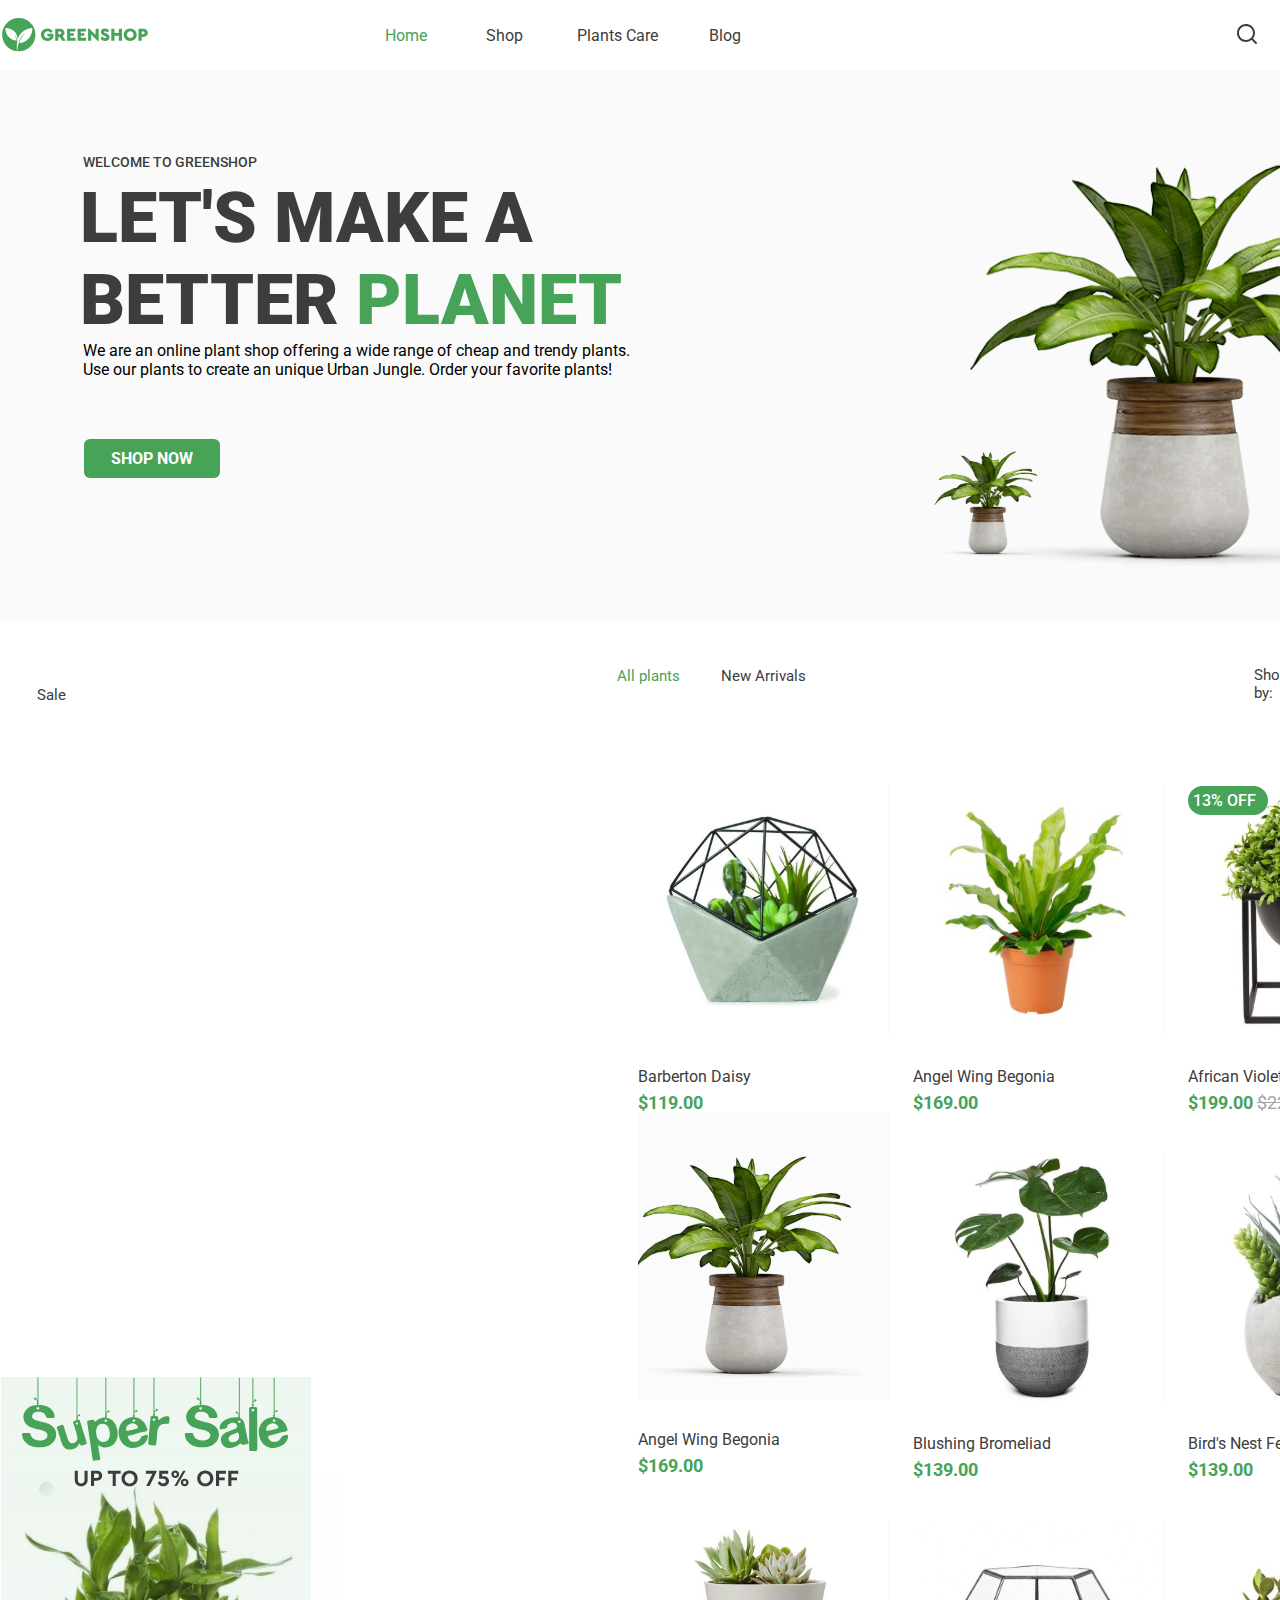
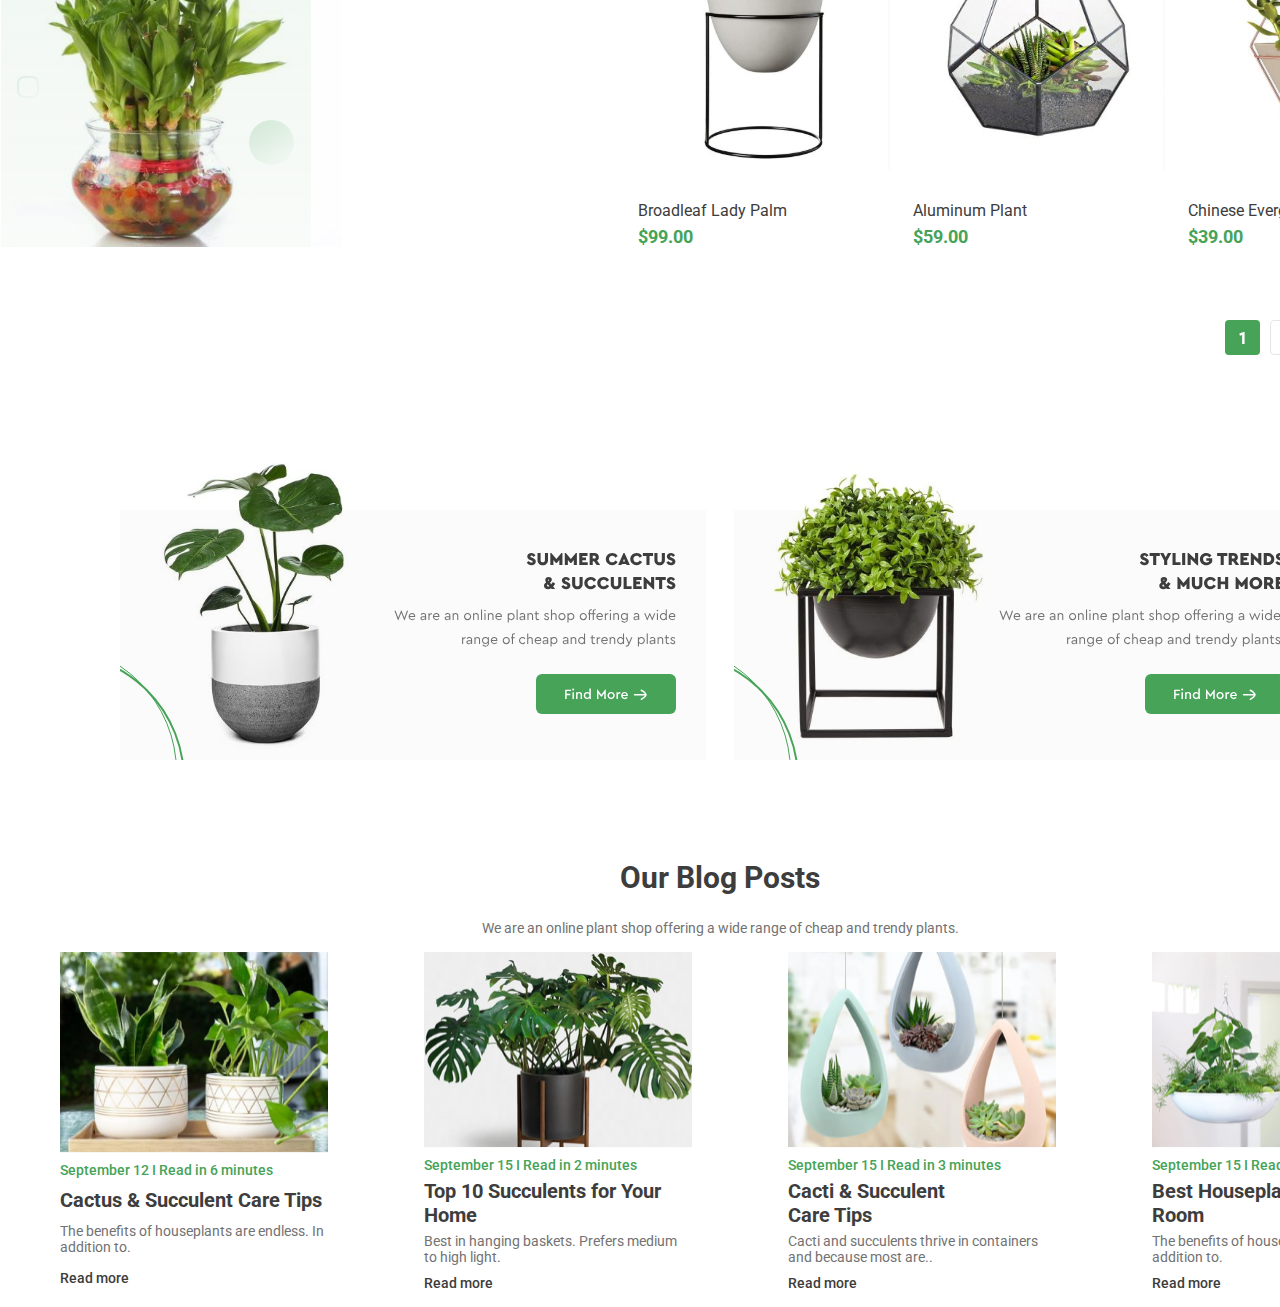
==== commit 7c847c57: "Add new things and new tags in HTML file" ====
--- a/index.html
+++ b/index.html
@@ -229,6 +229,22 @@
         </p>
         <ul class="our_blog-items">
           <li class="our_blog-item1">
+            <img src="./images/01.png" alt="">
+            <p class="our_blog-item1-p1">
+              September 12  I Read in 6 minutes
+            </p>
+            <h3 class="our_blog-item1-h3">
+              Cactus & Succulent 
+              Care Tips
+            </h3>
+            <p class="our_blog-item1-p2">
+              The benefits of houseplants are endless. In addition to.
+            </p>
+            <a href="" class="our_blog-item1-a">
+              Read more <i class="fa-solid fa-arrow-right"></i>
+            </a>
+          </li>
+          <li class="our_blog-item2">
             <img src="./images/02(3).svg" alt="">
             <p class="our_blog-item1-p1">
               September 15  I Read in 2 minutes
@@ -279,6 +295,9 @@
         </ul>
       </div>
     </main>
+    <footer>
+      
+    </footer>
   </div>
 </body>
 </html>--- a/main.css
+++ b/main.css
@@ -357,8 +357,9 @@
 }
 
 .our-blog {
-  width: 1202px;
+  width: 1400px;
   margin-inline: auto;
+  margin-top: 50px;
 }
 
 .blog-title {
@@ -366,6 +367,7 @@
   text-align: center;
   font-size: 30px;
   font-weight: 700;
+  margin-top: 50px;
 }
 
 .blog-title-p {
@@ -385,12 +387,50 @@
   display: flex;
   flex-wrap: wrap;
   list-style-type: none;
+  transition: scale 0.3s linear;
+}
+
+.our_blog-item1:hover {
+  scale: 1.1;
 }
 
 .our_blog-item1-p1 {
   color: #46A358;   
   font-size: 14px;
   font-weight: 500;
+  margin-block: 0;
+  margin-top: 9px;
+}
+
+.our_blog-item1-h3 {
+  margin-block: 0;
+  margin-top: 6px;
+  color: #3D3D3D;
+  font-size: 20px;
+  font-weight: 700;
+}
+
+.our_blog-item1-p2 {
+  margin-block: 0;
+  margin-top: 6px;
+  color: #727272;
+  font-size: 14px;
+  font-weight: 400;
+}
+
+.our_blog-item1-a {
+  margin-top: 10px;
+  color: #3D3D3D;
+  font-size: 14px;
+  font-weight: 500;
+  text-decoration-color: white;
+  transition: color 0.3s linear, text-decoration-color 0.3s linear, scale 0.3s linear;
+}
+
+.our_blog-item1-a:hover {
+  color: #46A358;
+  text-decoration-color: #46A358;
+  scale: 1.1;
 }
 
 .our_blog-item2 {
@@ -398,4 +438,10 @@
   display: flex;
   flex-wrap: wrap;
   list-style-type: none;
-}+  transition: scale 0.3s linear;
+}
+
+.our_blog-item2:hover {
+  scale: 1.1;
+}
+
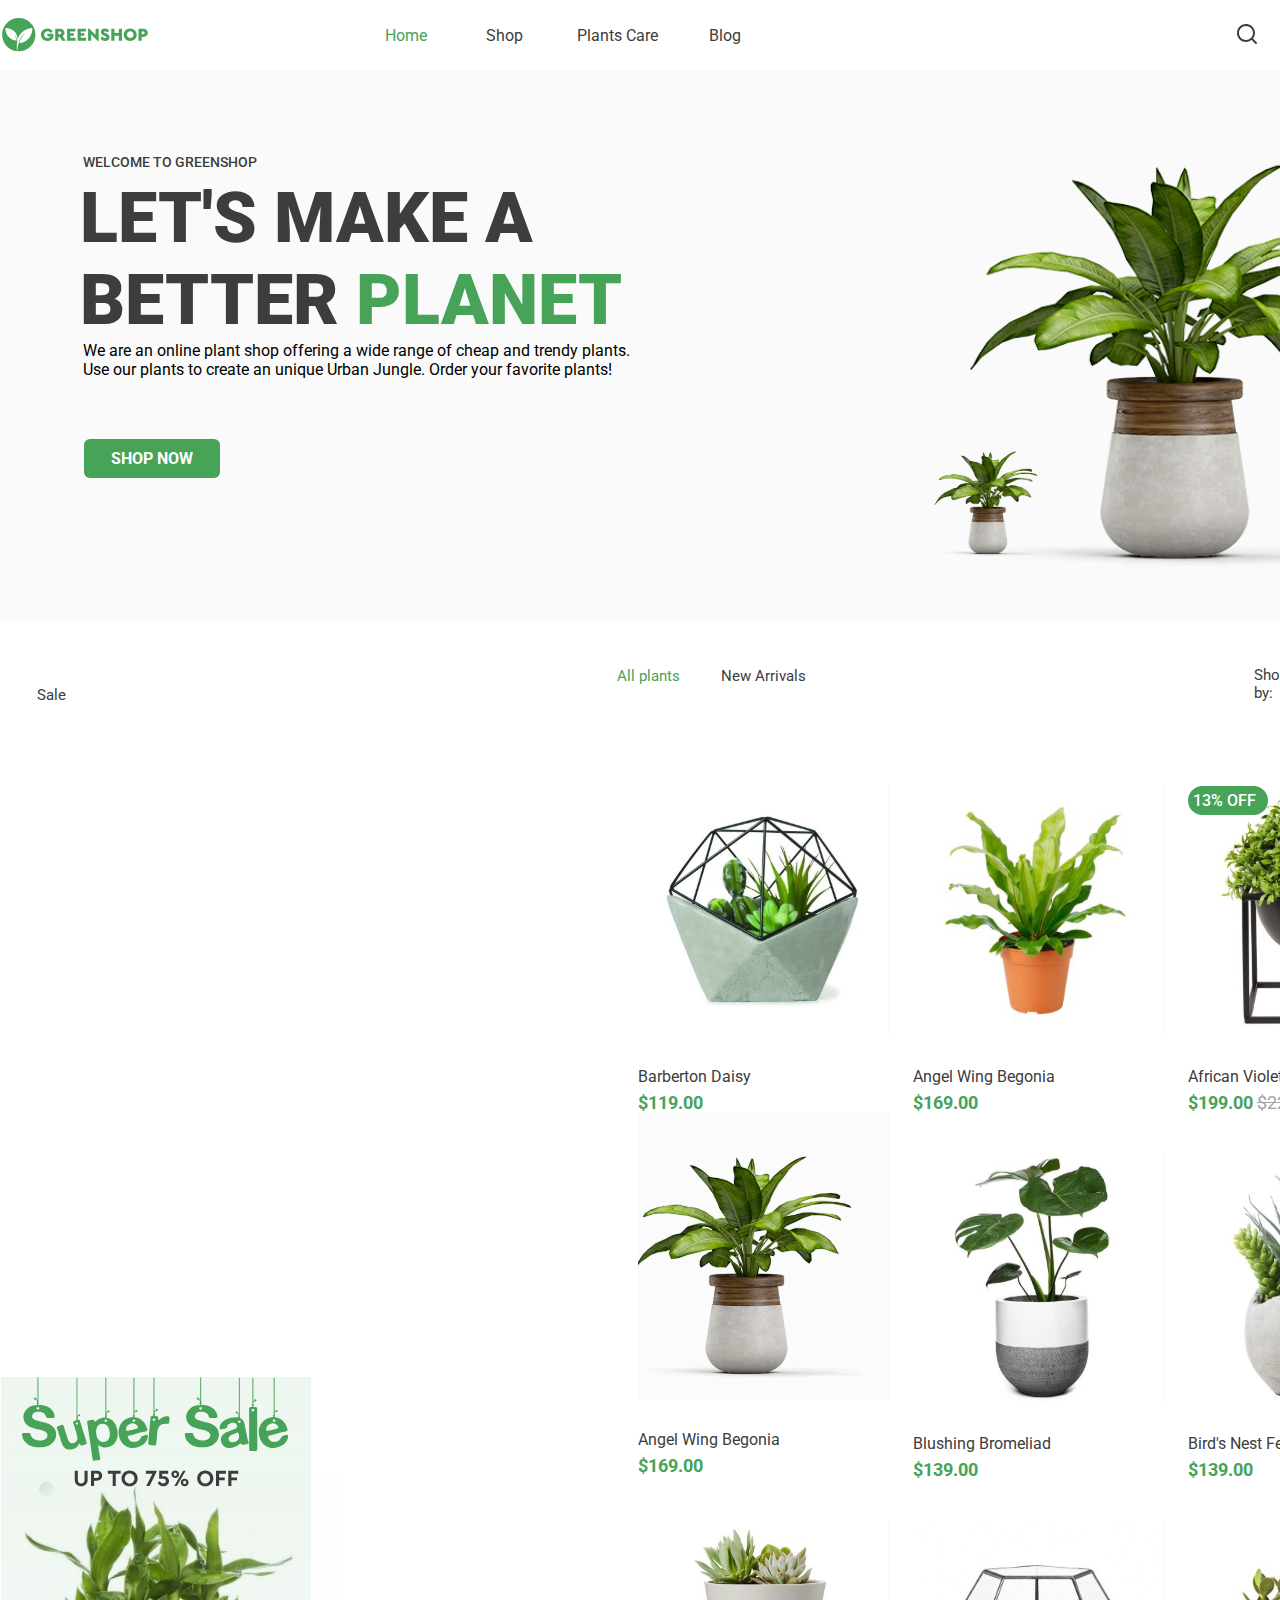
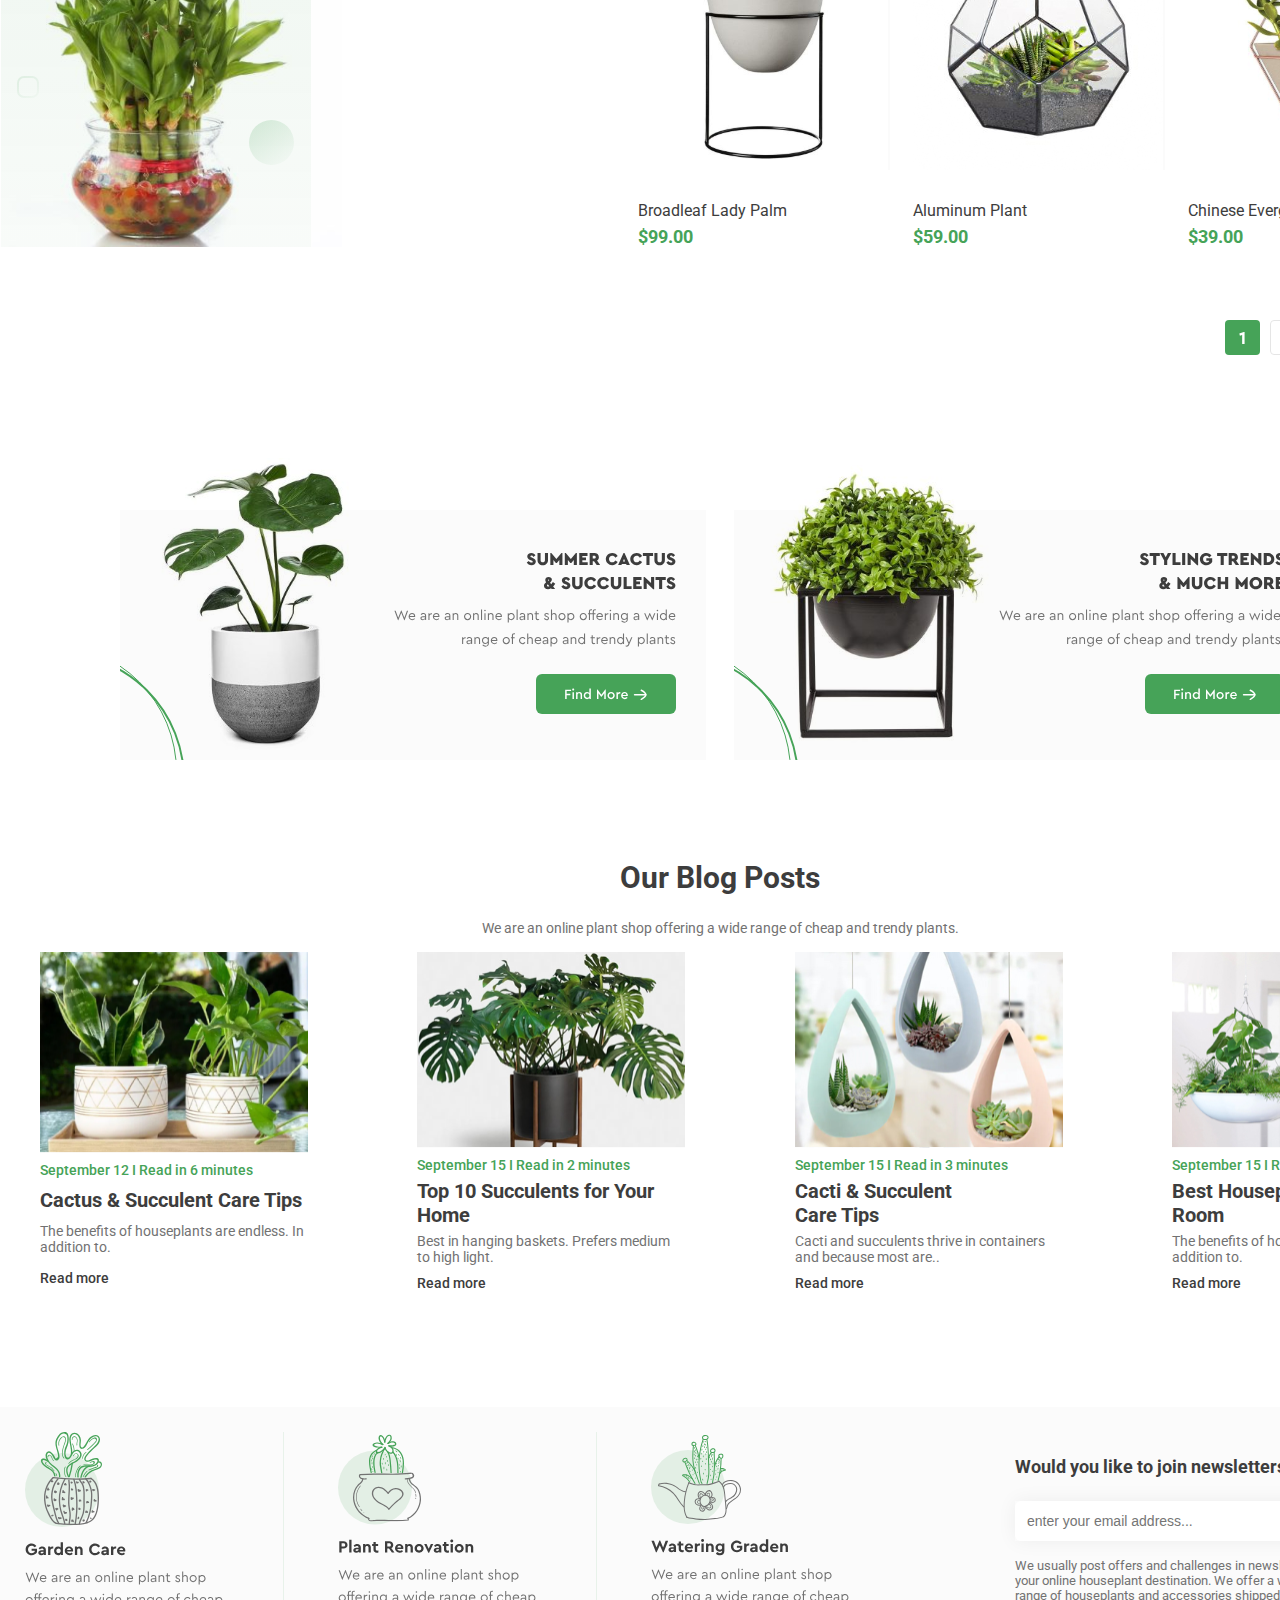
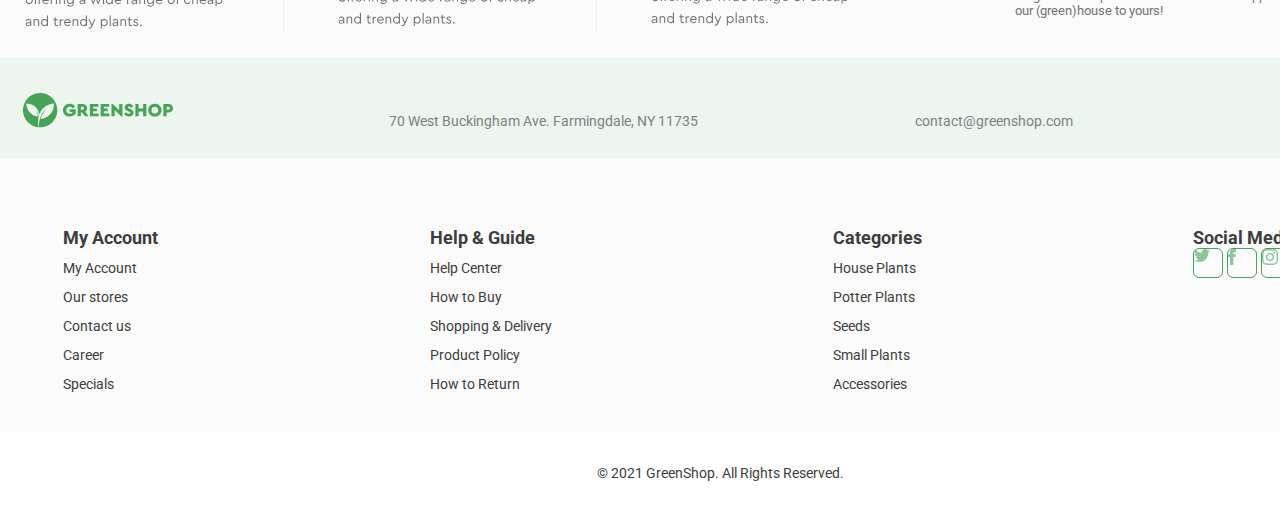
==== commit 2149c96e: "Add new things and new tags in HTML file" ====
--- a/index.html
+++ b/index.html
@@ -296,7 +296,99 @@
       </div>
     </main>
     <footer>
-      
+      <div class="footer-start">
+        <img style="padding-right: 54px;" src="./images/Group 22.svg" alt="">
+        <img style="padding-inline: 54px; border-left: 1px solid rgba(70, 163, 88, 0.10);" src="./images/Group 21.svg" alt="">
+        <img style="padding-left: 54px; border-left: 1px solid rgba(70, 163, 88, 0.10);" src="./images/Group 20.svg" alt="">
+        <div class="footer-start_joining">
+          <h4 style="color: #3D3D3D; font-size: 18px; font-weight: 700;">Would you like to join newsletters?</h4>
+          <form style="width: 354px; display: flex; box-shadow: 0px 0px 20px 0px rgba(0, 0, 0, 0.06);">
+            <input style="width: 269px; color: #46A358; border: none; padding: 12px;  border-top-left-radius: 6px; border-bottom-left-radius: 6px; font-size: 14px; font-weight: 400;" type="text" placeholder="enter your email address...">
+            <button style="color: #ACACAC;font-size: 14px; font-weight: 400; border: none; border-radius: 0px 6px 6px 0px; background-color: #46A358; color: white; width: 85px; height: 40px;">Join</button>
+          </form>
+          <p style="color: #727272; font-size: 13px; font-weight: 400; margin-top: 17px;">We usually post offers and challenges in newsletter. We’re <br> your online houseplant destination. We offer a wide <br> range of houseplants and accessories shipped directly from <br> our (green)house to yours! </p>
+        </div>
+      </div>
+      <div class="footer-medium">
+        <img style="margin-bottom: 22px;" src="./images/Logo.svg" alt="">
+        <div style="align-items: center; display: flex; ">
+          <i style="margin-right: 8px; color: #46A358;" class="fa-solid fa-location-dot"></i>
+          <p style="color: gray; font-size: 14px; font-weight: 400;">
+            70 West Buckingham Ave.
+          Farmingdale, NY 11735
+          </p>
+        </div>
+        <div style="align-items: center; display: flex; ">
+          <i style="margin-right: 8px; color: #46A358;" class="fa-solid fa-chevron-down"></i>
+          <p style="color: gray; font-size: 14px; font-weight: 400;">
+            contact@greenshop.com
+          </p>
+        </div>
+        <div style="align-items: center; display: flex; ">
+          <i style="margin-right: 8px; color: #46A358;" class="fa-solid fa-phone-volume"></i>
+          <p style="color: gray; font-size: 14px; font-weight: 400;">
+            +88 01911 717 490
+          </p>
+        </div>
+      </div>
+      <div class="footer-end">
+        <ul class="footer-functions">
+          <li class="footer-function1">
+            <h5 style="color: #3D3D3D; font-size: 18px; font-weight: 700; margin-bottom: 0; " >
+              My Account
+            </h5>
+            <a href="" class="footer-function1-a">My Account</a>
+            <a href="" class="footer-function1-a">Our stores</a>
+            <a href="" class="footer-function1-a">Contact us</a>
+            <a href="" class="footer-function1-a">Career</a>
+            <br>
+            <a href="" class="footer-function1-a">Specials</a>
+          </li>
+          <li class="footer-function2">
+            <h5 style="color: #3D3D3D; font-size: 18px; font-weight: 700; margin-bottom: 0; " >
+              Help & Guide
+            </h5>
+            <a href="" class="footer-function1-a">Help Center</a>
+            <a href="" class="footer-function1-a">How to Buy</a>
+            <a href="" class="footer-function1-a">Shopping & Delivery</a>
+            <a href="" class="footer-function1-a">Product Policy</a>
+            <a href="" class="footer-function1-a">How to Return</a>
+          </li>
+          <li class="footer-function3">
+            <h5 style="color: #3D3D3D; font-size: 18px; font-weight: 700; margin-bottom: 0;">
+              Categories
+            </h5>
+            <a href="" class="footer-function1-a">House Plants</a>
+            <a href="" class="footer-function1-a">Potter Plants</a>
+            <a href="" class="footer-function1-a">Seeds</a>
+            <a href="" class="footer-function1-a">Small Plants</a>
+            <a href="" class="footer-function1-a">Accessories</a>
+          </li>
+          <li class="footer-function4">
+            <h5 style="color: #3D3D3D; font-size: 18px; font-weight: 700; margin-bottom: 0;">
+              Social Media
+            </h5>
+            <a href="" class="footer-function1-a1">
+              <img class="footer-function1-a1-img" src="./images/Twitter.svg" alt="">
+            </a>
+            <a href="" class="footer-function1-a1">
+              <img class="footer-function1-a1-img" src="./images/Facebook.svg" alt="">
+            </a>
+            <a href="" class="footer-function1-a1">
+              <img class="footer-function1-a1-img" src="./images/Instagram.svg" alt="">
+            </a>
+            <a href="" class="footer-function1-a1">
+              <img class="footer-function1-a1-img" src="./images/Linkedin.svg" alt="">
+            </a>
+            <a href="" class="footer-function1-a1">
+              <img class="footer-function1-a1-img" src="./images/Union.svg" alt="">
+            </a>
+          </li>
+        </ul>
+      </div>
+      <div style="width: 1440px;">
+        <h6 style="text-align: center; color: #3D3D3D; font-size: 14px; font-weight: 400;">© 2021 GreenShop. All Rights Reserved.</h6>
+      </div>
     </footer>
   </div>
 </body>
--- a/main.css
+++ b/main.css
@@ -357,7 +357,7 @@
 }
 
 .our-blog {
-  width: 1400px;
+  width: 1440px;
   margin-inline: auto;
   margin-top: 50px;
 }
@@ -445,3 +445,93 @@
   scale: 1.1;
 }
 
+footer {
+  width: 1440px;
+  margin-inline: auto;
+  display: flex;
+  flex-wrap: wrap;
+  margin-top: 100px;
+}
+
+.footer-start {
+  width: 1440px;
+  display: flex;
+  background-color:#FBFBFB;
+  padding: 25px;
+}
+
+.footer-start_joining {
+  margin-left: 160px;
+}
+
+.footer-medium {
+  width: 1440px;
+  height: 100px;
+  display: flex;
+  justify-content: space-between;
+  flex-wrap: wrap;
+  padding-top: 27px;
+  padding-left: 23px;
+  padding-right: 30px;
+  background-color: rgba(70, 163, 88, 0.10);
+}
+
+.footer-end {
+  width: 1440px;
+  display: flex;
+  padding: 23px;
+  background-color: #FBFBFB;
+}
+
+.footer-functions {
+  width: 1396px;
+  display: flex;
+  justify-content: space-between;
+}
+
+.footer-function1 {
+  width: 100px;
+  list-style-type: none;
+}
+
+.footer-function2 {
+  width: 137px;
+  list-style-type: none;
+}
+
+.footer-function3 {
+  width: 93px;
+  list-style-type: none;
+}
+
+.footer-function4 {
+  width: 224px;
+  list-style-type: none;
+}
+
+.footer-function1-a {
+  display: inline-block;
+  color: #3D3D3D;
+  font-size: 14px;
+  font-weight: 400;
+  margin-top: 12px;
+  text-decoration-color: white;
+  transition: color 0.3s linear, text-decoration-color 0.3s linear;
+}
+
+.footer-function1-a:hover {
+  text-decoration-color: #46A358;
+  color: #46A358;
+}
+
+.footer-function1-a1 {
+  display: inline-block;
+  width: 30px;
+  height: 30px;
+  border: 1px solid #46A358;
+  border-radius: 6px;
+  text-decoration-line: none;
+}
+
+
+
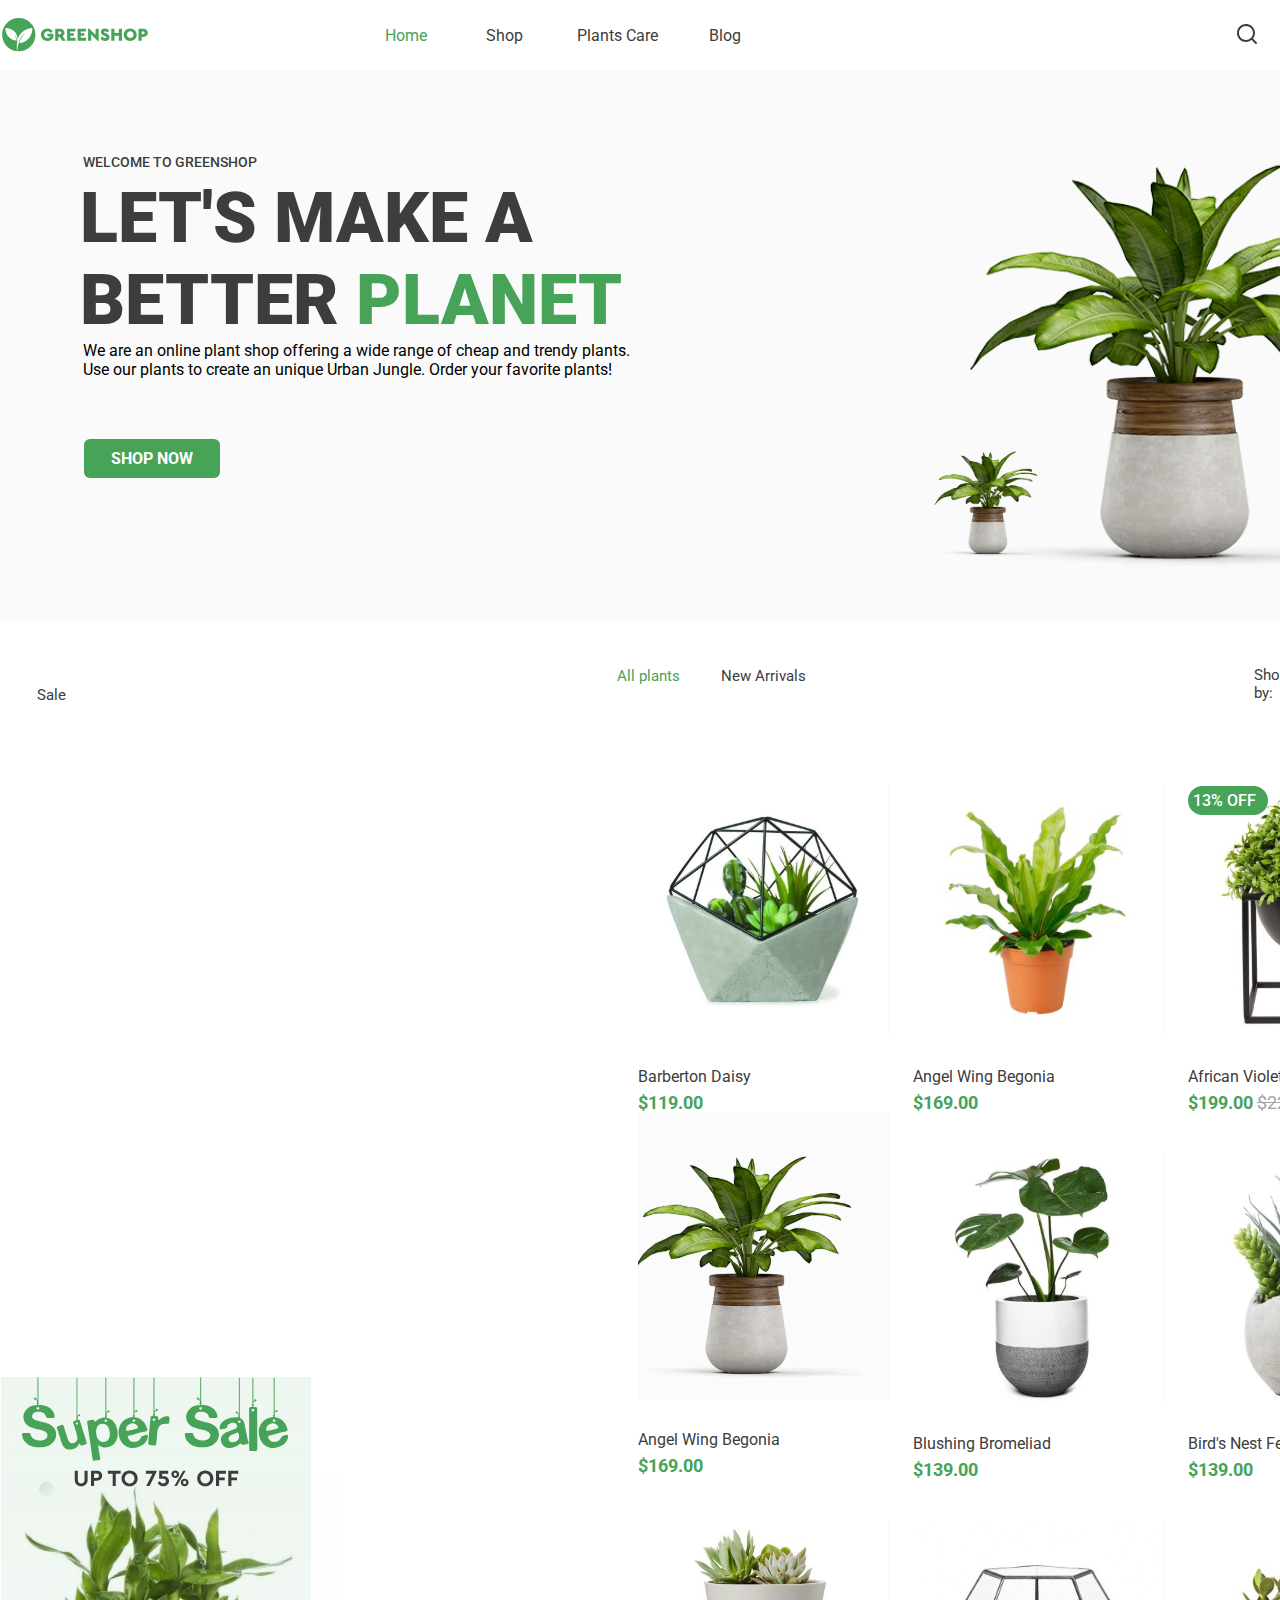
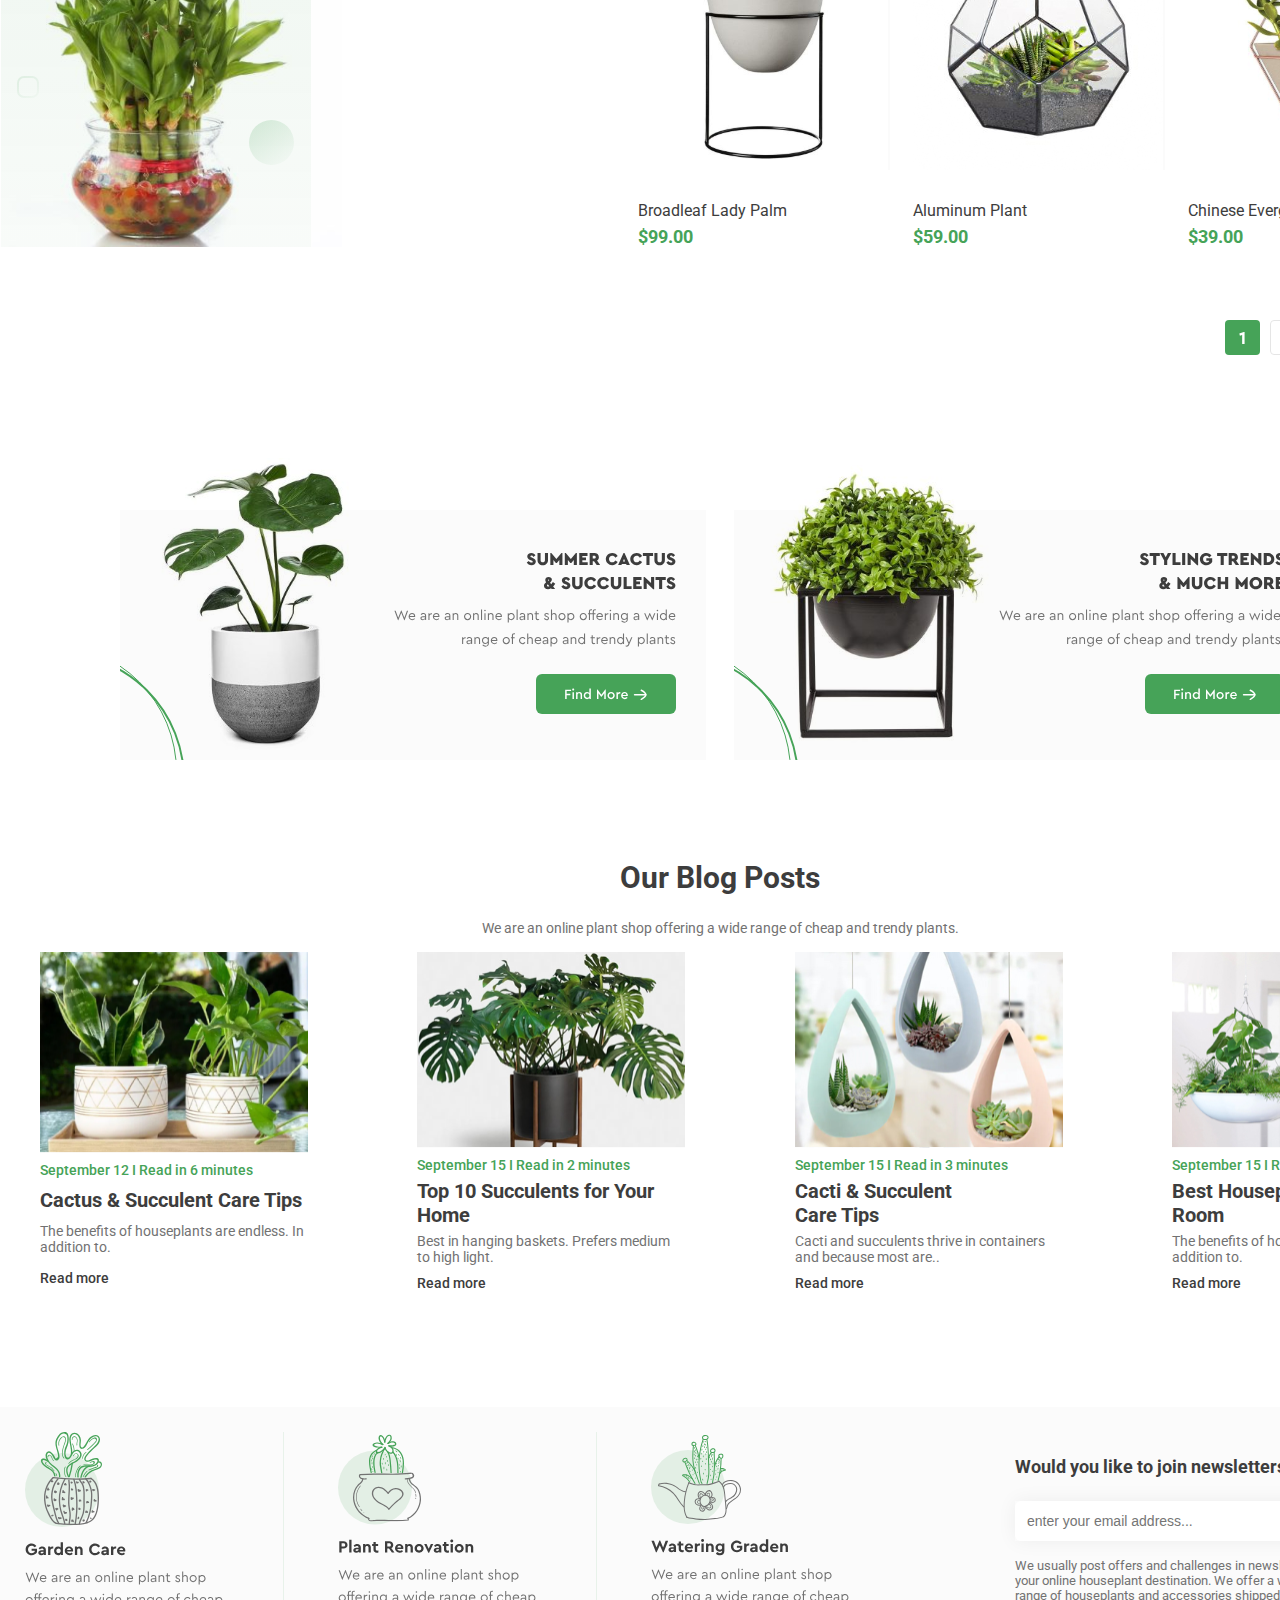
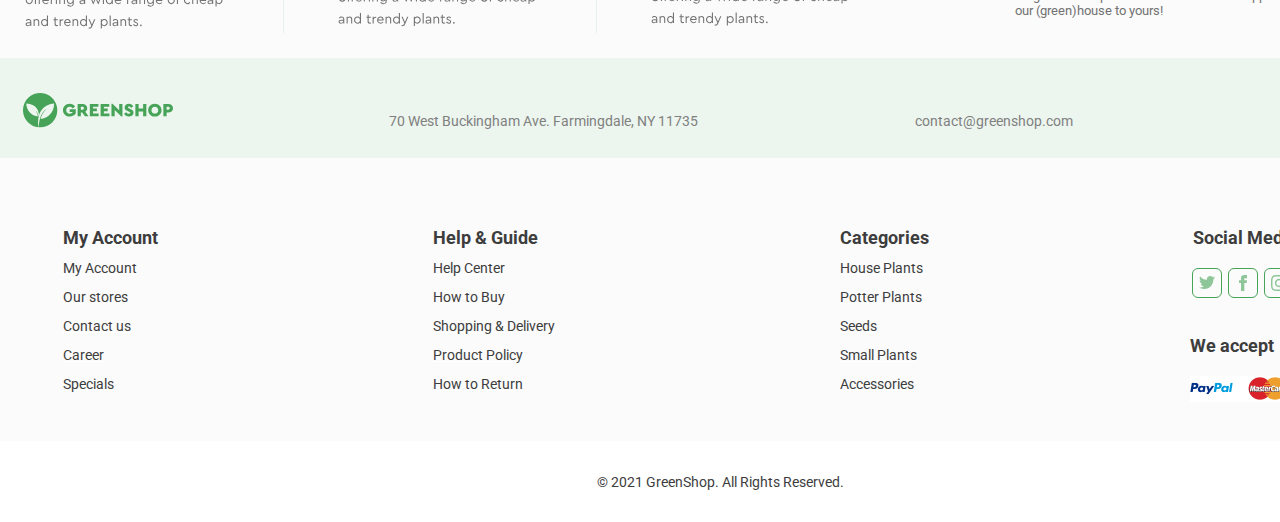
==== commit 04203726: "Add new things and new tags in HTML file" ====
--- a/index.html
+++ b/index.html
@@ -9,6 +9,7 @@
   <link href="https://fonts.googleapis.com/css2?family=Inter:ital,opsz,wght@0,14..32,100..900;1,14..32,100..900&family=Roboto:ital,wght@0,100;0,300;0,400;0,500;0,700;0,900;1,100;1,300;1,400;1,500;1,700;1,900&display=swap" rel="stylesheet"> 
   <link rel="stylesheet" href="https://cdnjs.cloudflare.com/ajax/libs/font-awesome/6.6.0/css/all.min.css" integrity="sha512-Kc323vGBEqzTmouAECnVceyQqyqdsSiqLQISBL29aUW4U/M7pSPA/gEUZQqv1cwx4OnYxTxve5UMg5GT6L4JJg==" crossorigin="anonymous" referrerpolicy="no-referrer" />
   <link rel="stylesheet" href="./main.css">
+  <!-- git commit -m "Add new things and new tags in HTML file" -->
 </head>
 <body>
   <div class="container">
@@ -18,7 +19,7 @@
         <a class="header-a1" href="" title="You are in this page">
           Home
         </a>
-        <a class="header-a3" href="" title="Click">
+        <a class="header-a3" href="./Shopping/shopping.html" title="Click">
           Shop
         </a>
         <a class="header-a" href="" title="Click">
@@ -368,21 +369,25 @@
             <h5 style="color: #3D3D3D; font-size: 18px; font-weight: 700; margin-bottom: 0;">
               Social Media
             </h5>
-            <a href="" class="footer-function1-a1">
-              <img class="footer-function1-a1-img" src="./images/Twitter.svg" alt="">
-            </a>
-            <a href="" class="footer-function1-a1">
-              <img class="footer-function1-a1-img" src="./images/Facebook.svg" alt="">
-            </a>
-            <a href="" class="footer-function1-a1">
-              <img class="footer-function1-a1-img" src="./images/Instagram.svg" alt="">
-            </a>
-            <a href="" class="footer-function1-a1">
-              <img class="footer-function1-a1-img" src="./images/Linkedin.svg" alt="">
-            </a>
-            <a href="" class="footer-function1-a1">
-              <img class="footer-function1-a1-img" src="./images/Union.svg" alt="">
-            </a>
+            <div style="margin-top: 20px; margin-left: -3px;">
+              <a href="" class="footer-function1-a1">
+                <img class="footer-function1-a1-img" src="./images/Twitter.svg" alt="">
+              </a>
+              <a href="" class="footer-function1-a1">
+                <img class="footer-function1-a2-img" src="./images/Facebook.svg" alt="">
+              </a>
+              <a href="" class="footer-function1-a1">
+                <img class="footer-function1-a3-img" src="./images/Instagram.svg" alt="">
+              </a>
+              <a href="" class="footer-function1-a1">
+                <img class="footer-function1-a4-img" src="./images/Linkedin.svg" alt="">
+              </a>
+              <a href="" class="footer-function1-a1">
+                <img class="footer-function1-a5-img" src="./images/Union.svg" alt="">
+              </a>
+              <h5 style="margin-block: 0; color: #3D3D3D; font-size: 18px; font-weight: 700; margin-top: 33px;">We accept</h5>
+              <img style="margin-top: 20px;" src="./images/image 16.svg" alt="">
+            </div>
           </li>
         </ul>
       </div>
--- a/main.css
+++ b/main.css
@@ -507,6 +507,7 @@
 .footer-function4 {
   width: 224px;
   list-style-type: none;
+  margin-left: -10px;
 }
 
 .footer-function1-a {
@@ -531,7 +532,41 @@
   border: 1px solid #46A358;
   border-radius: 6px;
   text-decoration-line: none;
-}
-
-
-
+  align-items: center;
+  margin-left: 2px;
+  transition: scale 0.3s linear;
+}
+
+.footer-function1-a1:hover {
+  scale: 1.3;
+}
+
+.footer-function1-a1-img {
+  display: flex;
+  margin-inline: auto;
+  margin-top: 7px;
+}
+
+.footer-function1-a2-img {
+  display: flex;
+  margin-inline: auto;
+  margin-top: 6px;
+}
+
+.footer-function1-a3-img {
+  display: flex;
+  margin-inline: auto;
+  margin-top: 6px;
+}
+
+.footer-function1-a4-img {
+  display: flex;
+  margin-inline: auto;
+  margin-top: 6px;
+}
+
+.footer-function1-a5-img {
+  display: flex;
+  margin-inline: auto;
+  margin-top: 8px;
+}
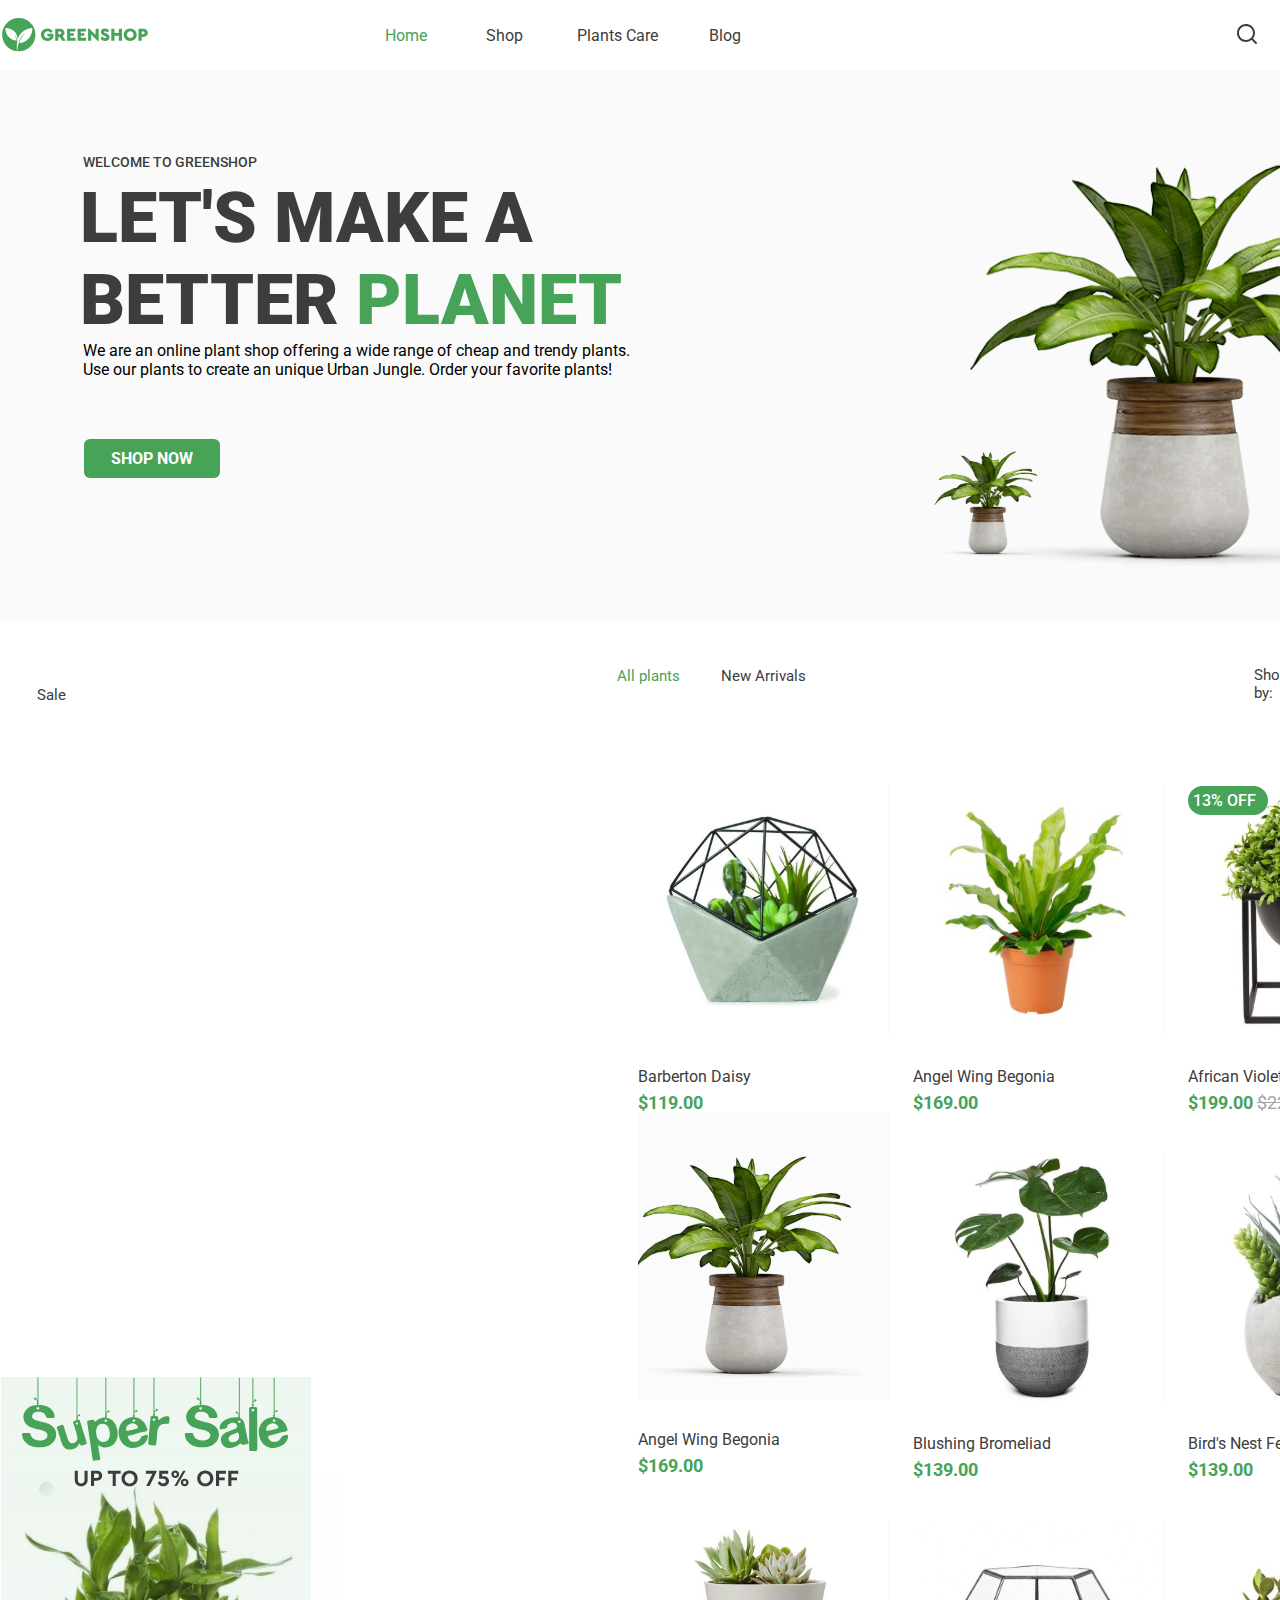
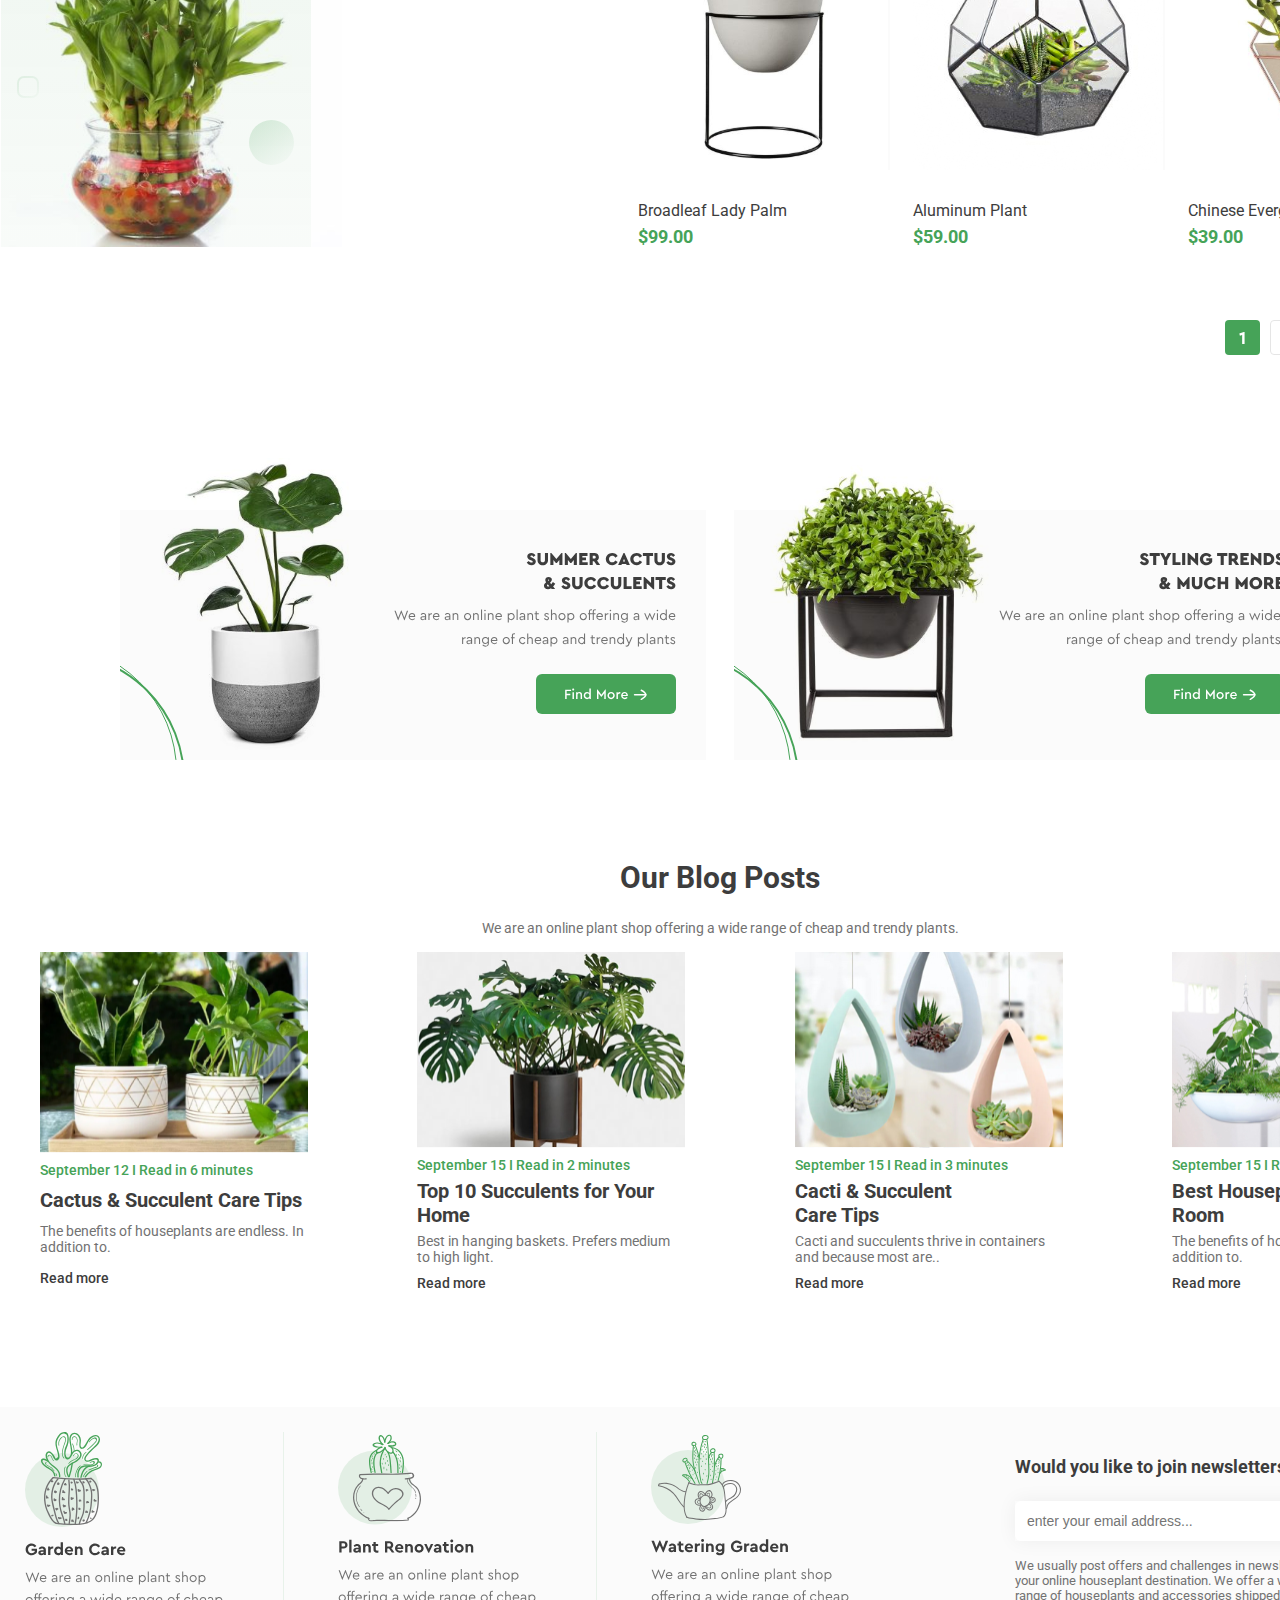
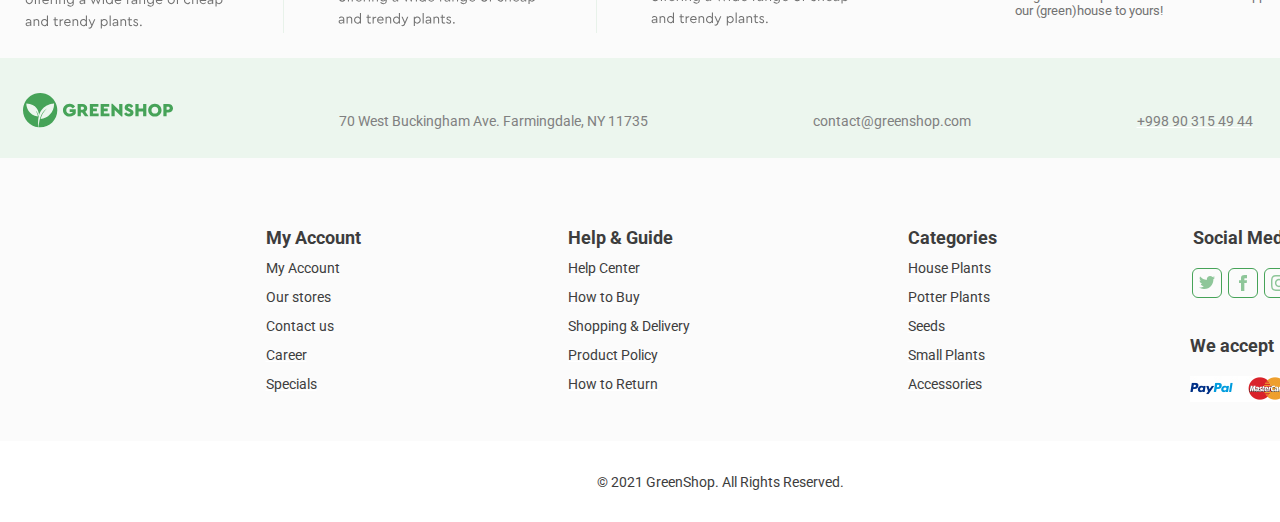
==== commit ba2afbcd: "Add new things and new tags in HTML file" ====
--- a/index.html
+++ b/index.html
@@ -14,7 +14,9 @@
 <body>
   <div class="container">
     <header>
-      <img style="margin-top: 18px; margin-bottom: 18px; " width="150" height="34" src="./images/Logo.svg" alt="">
+      <a href="" title="new page">
+        <img style="margin-top: 18px; margin-bottom: 18px; " width="150" height="34" src="./images/Logo.svg" alt="">
+      </a>
       <div class="header-functions">
         <a class="header-a1" href="" title="You are in this page">
           Home
@@ -327,9 +329,9 @@
         </div>
         <div style="align-items: center; display: flex; ">
           <i style="margin-right: 8px; color: #46A358;" class="fa-solid fa-phone-volume"></i>
-          <p style="color: gray; font-size: 14px; font-weight: 400;">
-            +88 01911 717 490
-          </p>
+          <a href="tel:+998902154944" style="color: gray; font-size: 14px; font-weight: 400; text-decoration-color: white;">
+            +998 90 315 49 44
+          </ah>
         </div>
       </div>
       <div class="footer-end">
--- a/main.css
+++ b/main.css
@@ -569,4 +569,4 @@
   display: flex;
   margin-inline: auto;
   margin-top: 8px;
-}
+}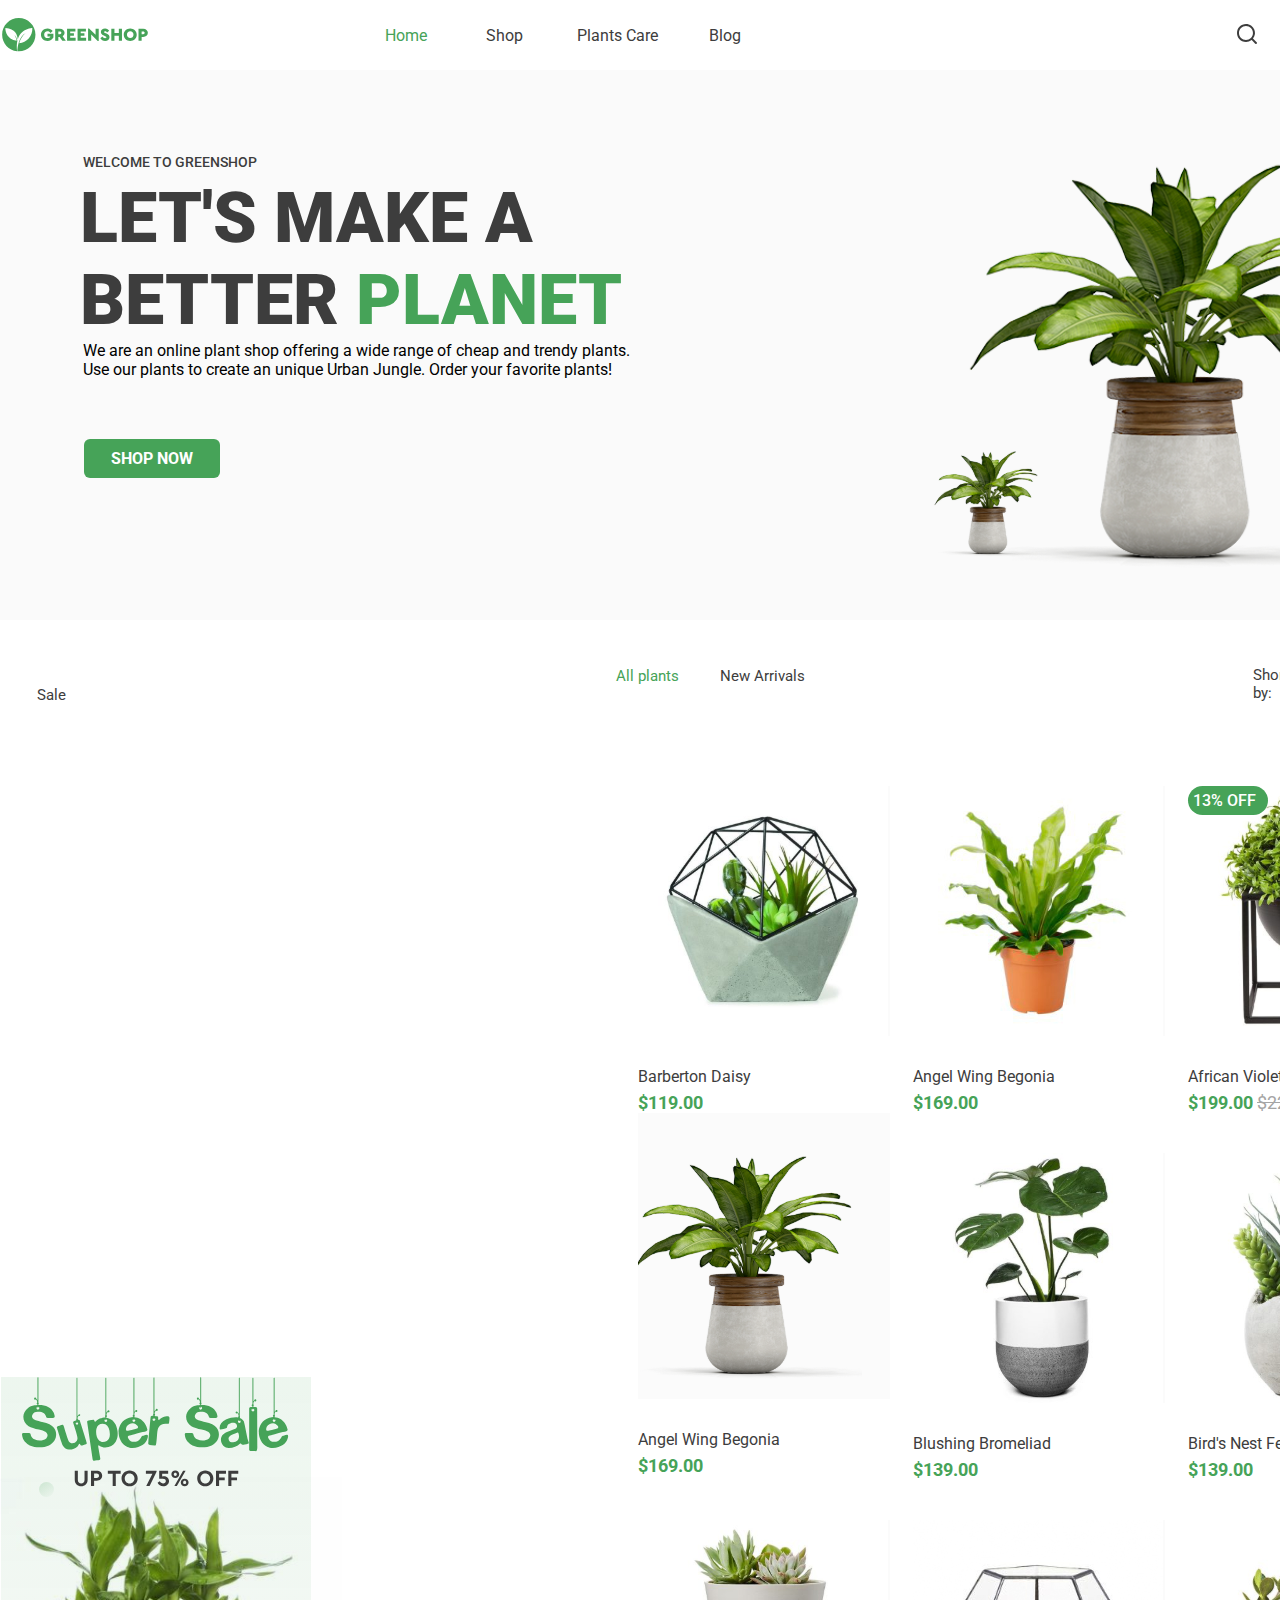
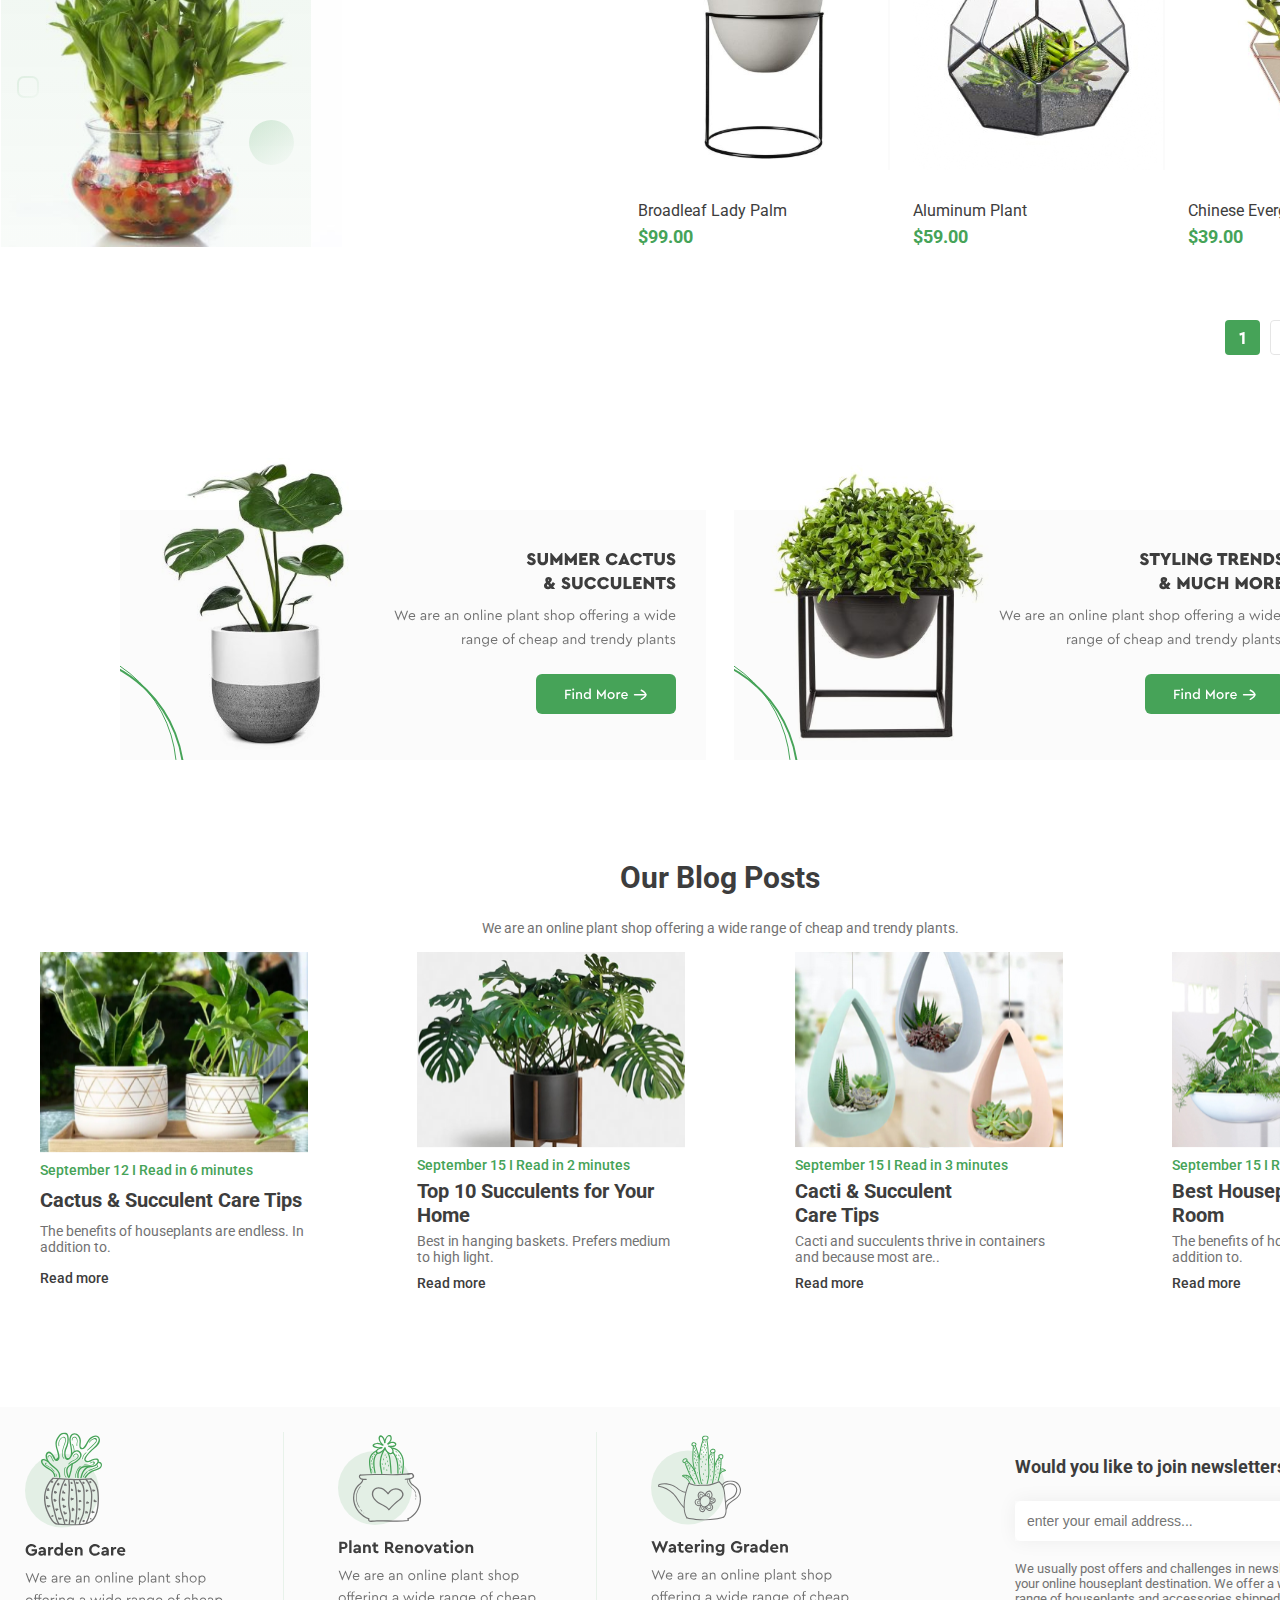
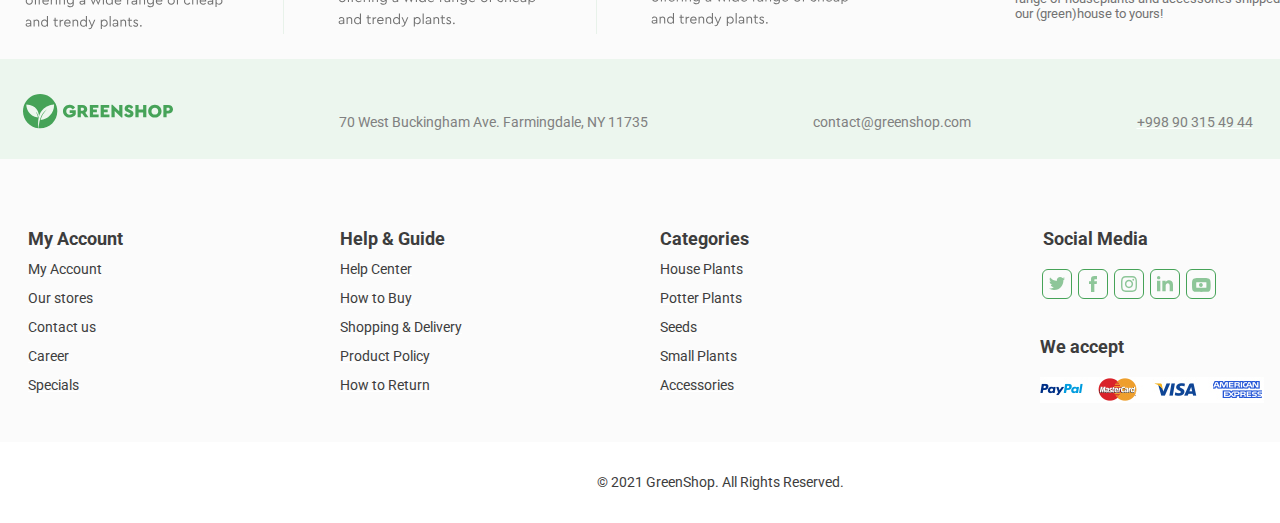
==== commit 83f1ce6c: "Add" ====
--- a/index.html
+++ b/index.html
@@ -14,31 +14,31 @@
 <body>
   <div class="container">
     <header>
-      <a href="" title="new page">
+      <a href="./index.html" title="Reload this page">
         <img style="margin-top: 18px; margin-bottom: 18px; " width="150" height="34" src="./images/Logo.svg" alt="">
       </a>
       <div class="header-functions">
-        <a class="header-a1" href="" title="You are in this page">
+        <a class="header-a1" href="./index.html" title="Click">
           Home
         </a>
         <a class="header-a3" href="./Shopping/shopping.html" title="Click">
           Shop
         </a>
-        <a class="header-a" href="" title="Click">
+        <a class="header-a" href="./texnik-nosozlik.html" title="Click">
           Plants Care
         </a>
-        <a class="header-a2" href="" title="Click">
+        <a class="header-a2" href="./texnik-nosozlik.html" title="Click">
           Blog
         </a>
       </div>
       <div class="main-a">
-        <a class="search" href="">
+        <a class="search" href="./texnik-nosozlik.html">
           <img style="margin-top: 24px;" width="20" height="20" src="./images/Vector.svg" alt="">
         </a>
-        <a style="margin-top: 22px; margin-left: 30px;" href="">
+        <a style="margin-top: 22px; margin-left: 30px;" href="./texnik-nosozlik.html">
           <img width="29" height="24" src="./images/Shopping.svg" alt="">
         </a>
-        <a class="login" href="">
+        <a class="login" href="./texnik-nosozlik.html">
           <img width="20" height="20" src="./images/Login.svg" alt="" class="login-img">
           <p style="display: inline-block;">Login</p>
         </a>
@@ -58,7 +58,7 @@
               We are an online plant shop offering a wide range of cheap and trendy plants.<br> Use our plants to create an unique Urban Jungle. Order your favorite plants!
             </p>
             <br>
-            <a class="shopping" href="">
+            <a class="shopping" href="./Shopping/shopping.html">
               SHOP NOW
             </a>
           </li>
@@ -72,13 +72,13 @@
       <section class="section2">
         <div class="selection">
           <div class="selection-buttons">
-            <a class="selection-btn1" href="">
+            <a class="selection-btn1" href="./texnik-nosozlik.html">
               All plants
             </a>
-            <a class="selection-btn2" href="">
+            <a class="selection-btn2" href="./texnik-nosozlik.html">
               New Arrivals
             </a>
-            <a class="selection-btn2" href="">
+            <a class="selection-btn2" href="./texnik-nosozlik.html">
               Sale
             </a>  
           </div>
@@ -96,7 +96,7 @@
         <ul class="products">
           <li class="product">
             <!-- Faqatgina bitta chunki u birinchi -->
-            <a class="product-introduction" href="">
+            <a class="product-introduction" href="./Shopping/shopping.html">
               <div style="background-color: #FBFBFB;">
                 <img src="./images/image 1(6).svg" alt="" width="250" height="250">
               </div>
@@ -109,7 +109,7 @@
             </a>
           </li>
           <li class="product1">
-            <div class="product-introduction" href="">
+            <div class="product-introduction">
               <div style="background-color: #FBFBFB;">
                 <img src="./images/product-21-320x320 1.svg " alt="" width="250" height="250">
               </div>
@@ -122,7 +122,7 @@
             </div>
           </li>
           <li class="product2">
-            <div class="product-introduction" href="">
+            <div class="product-introduction">
               <div style="padding-block: 5px; position: absolute; width: 80px; height: 29px; background: #46A358; border-radius: 20px;">
                 <strong style="margin-left: 5px; color: #FFF; font-size: 16px; font-weight: 500; border: none;">
                   13% OFF
@@ -141,7 +141,7 @@
           </li>
           <li class="product3">
             <!-- Faqatgina bitta chunki unda img boshqalardigidan boshqa margin-top va margin-left ishlatilinadi -->
-            <div class="product-introduction" href="">
+            <div class="product-introduction">
               <div style="background-color: #FBFBFB;">
                 <img src="./images/01 3.svg" alt="" width="224" height="286">
               </div>
@@ -155,7 +155,7 @@
           </li>
           <li class="product4">
             <!-- Ajratib turadi margin-left bitta -->
-            <div class="product-introduction" href="">
+            <div class="product-introduction">
               <div style="background-color: #FBFBFB;">
                 <img src="./images/image 7.svg" alt="" width="250" height="250">
               </div>
@@ -168,7 +168,7 @@
             </div>
           </li>
           <li class="product5">
-            <div class="product-introduction" href="">
+            <div class="product-introduction">
               <div style="background-color: #FBFBFB;">
                 <img src="./images/image 8(1).svg" alt="" width="250" height="250">
               </div>
@@ -181,7 +181,7 @@
             </div>
           </li>
           <li class="product6">
-            <div class="product-introduction" href="">
+            <div class="product-introduction">
               <div style="background-color: #FBFBFB;">
                 <img src="./images/image 9.svg" alt="" width="250" height="250">
               </div>
@@ -194,7 +194,7 @@
             </div>
           </li>
           <li class="product7">
-            <div class="product-introduction" href="">
+            <div class="product-introduction">
               <div style="background-color: #FBFBFB;">
                 <img src="./images/product-20-320x320 1.svg" alt="" width="250" height="250">
               </div>
@@ -207,7 +207,7 @@
             </div>
           </li>
           <li class="product8">
-            <div class="product-introduction" href="">
+            <div class="product-introduction">
               <div style="background-color: #FBFBFB;">
                 <img src="./images/image 10.svg" alt="" width="250" height="250">
               </div>
@@ -243,7 +243,7 @@
             <p class="our_blog-item1-p2">
               The benefits of houseplants are endless. In addition to.
             </p>
-            <a href="" class="our_blog-item1-a">
+            <a href="./texnik-nosozlik.html" class="our_blog-item1-a">
               Read more <i class="fa-solid fa-arrow-right"></i>
             </a>
           </li>
@@ -259,7 +259,7 @@
             <p class="our_blog-item1-p2">
               Best in hanging baskets. Prefers medium to high light.  
             </p>
-            <a href="" class="our_blog-item1-a">
+            <a href="./texnik-nosozlik.html" class="our_blog-item1-a">
               Read more <i class="fa-solid fa-arrow-right"></i>
             </a>
           </li>
@@ -275,7 +275,7 @@
             <p class="our_blog-item1-p2">
               Cacti and succulents thrive in containers and because most are..
             </p>
-            <a href="" class="our_blog-item1-a">
+            <a href="./texnik-nosozlik.html" class="our_blog-item1-a">
               Read more <i class="fa-solid fa-arrow-right"></i>
             </a>
           </li>
@@ -291,7 +291,7 @@
             <p class="our_blog-item1-p2">
               The benefits of houseplants are endless. In addition to.
             </p>
-            <a href="" class="our_blog-item1-a">
+            <a href="./texnik-nosozlik.html" class="our_blog-item1-a">
               Read more <i class="fa-solid fa-arrow-right"></i>
             </a>
           </li>
@@ -309,7 +309,7 @@
             <input style="width: 269px; color: #46A358; border: none; padding: 12px;  border-top-left-radius: 6px; border-bottom-left-radius: 6px; font-size: 14px; font-weight: 400;" type="text" placeholder="enter your email address...">
             <button style="color: #ACACAC;font-size: 14px; font-weight: 400; border: none; border-radius: 0px 6px 6px 0px; background-color: #46A358; color: white; width: 85px; height: 40px;">Join</button>
           </form>
-          <p style="color: #727272; font-size: 13px; font-weight: 400; margin-top: 17px;">We usually post offers and challenges in newsletter. We’re <br> your online houseplant destination. We offer a wide <br> range of houseplants and accessories shipped directly from <br> our (green)house to yours! </p>
+          <p style="color: #727272; font-size: 13px; font-weight: 400; margin-top: 20px;">We usually post offers and challenges in newsletter. We’re <br> your online houseplant destination. We offer a wide <br> range of houseplants and accessories shipped directly from <br> our (green)house to yours! </p>
         </div>
       </div>
       <div class="footer-medium">
@@ -340,51 +340,51 @@
             <h5 style="color: #3D3D3D; font-size: 18px; font-weight: 700; margin-bottom: 0; " >
               My Account
             </h5>
-            <a href="" class="footer-function1-a">My Account</a>
-            <a href="" class="footer-function1-a">Our stores</a>
-            <a href="" class="footer-function1-a">Contact us</a>
-            <a href="" class="footer-function1-a">Career</a>
+            <a href="./texnik-nosozlik.html" class="footer-function1-a">My Account</a>
+            <a href="./texnik-nosozlik.html" class="footer-function1-a">Our stores</a>
+            <a href="./texnik-nosozlik.html" class="footer-function1-a">Contact us</a>
+            <a href="./texnik-nosozlik.html" class="footer-function1-a">Career</a>
             <br>
-            <a href="" class="footer-function1-a">Specials</a>
+            <a href="./texnik-nosozlik.html" class="footer-function1-a">Specials</a>
           </li>
           <li class="footer-function2">
             <h5 style="color: #3D3D3D; font-size: 18px; font-weight: 700; margin-bottom: 0; " >
               Help & Guide
             </h5>
-            <a href="" class="footer-function1-a">Help Center</a>
-            <a href="" class="footer-function1-a">How to Buy</a>
-            <a href="" class="footer-function1-a">Shopping & Delivery</a>
-            <a href="" class="footer-function1-a">Product Policy</a>
-            <a href="" class="footer-function1-a">How to Return</a>
+            <a href="./texnik-nosozlik.html" class="footer-function1-a">Help Center</a>
+            <a href="./texnik-nosozlik.html" class="footer-function1-a">How to Buy</a>
+            <a href="./texnik-nosozlik.html" class="footer-function1-a">Shopping & Delivery</a>
+            <a href="./texnik-nosozlik.html" class="footer-function1-a">Product Policy</a>
+            <a href="./texnik-nosozlik.html" class="footer-function1-a">How to Return</a>
           </li>
           <li class="footer-function3">
             <h5 style="color: #3D3D3D; font-size: 18px; font-weight: 700; margin-bottom: 0;">
               Categories
             </h5>
-            <a href="" class="footer-function1-a">House Plants</a>
-            <a href="" class="footer-function1-a">Potter Plants</a>
-            <a href="" class="footer-function1-a">Seeds</a>
-            <a href="" class="footer-function1-a">Small Plants</a>
-            <a href="" class="footer-function1-a">Accessories</a>
+            <a href="./texnik-nosozlik.html" class="footer-function1-a">House Plants</a>
+            <a href="./texnik-nosozlik.html" class="footer-function1-a">Potter Plants</a>
+            <a href="./texnik-nosozlik.html" class="footer-function1-a">Seeds</a>
+            <a href="./texnik-nosozlik.html" class="footer-function1-a">Small Plants</a>
+            <a href="./texnik-nosozlik.html" class="footer-function1-a">Accessories</a>
           </li>
           <li class="footer-function4">
             <h5 style="color: #3D3D3D; font-size: 18px; font-weight: 700; margin-bottom: 0;">
               Social Media
             </h5>
             <div style="margin-top: 20px; margin-left: -3px;">
-              <a href="" class="footer-function1-a1">
+              <a href="./texnik-nosozlik.html" class="footer-function1-a1">
                 <img class="footer-function1-a1-img" src="./images/Twitter.svg" alt="">
               </a>
-              <a href="" class="footer-function1-a1">
+              <a href="./texnik-nosozlik.html" class="footer-function1-a1">
                 <img class="footer-function1-a2-img" src="./images/Facebook.svg" alt="">
               </a>
-              <a href="" class="footer-function1-a1">
+              <a href="./texnik-nosozlik.html" class="footer-function1-a1">
                 <img class="footer-function1-a3-img" src="./images/Instagram.svg" alt="">
               </a>
-              <a href="" class="footer-function1-a1">
+              <a href="./texnik-nosozlik.html" class="footer-function1-a1">
                 <img class="footer-function1-a4-img" src="./images/Linkedin.svg" alt="">
               </a>
-              <a href="" class="footer-function1-a1">
+              <a href="./texnik-nosozlik.html" class="footer-function1-a1">
                 <img class="footer-function1-a5-img" src="./images/Union.svg" alt="">
               </a>
               <h5 style="margin-block: 0; color: #3D3D3D; font-size: 18px; font-weight: 700; margin-top: 33px;">We accept</h5>
--- a/main.css
+++ b/main.css
@@ -28,6 +28,17 @@
 
 .header-functions {
   margin-top: 26px;
+}
+
+.header-a4 {
+  color: #3D3D3D;
+  text-decoration-color: white;
+  transition: color 0.3s linear, text-decoration-color 0.3s linear;
+}
+
+.header-a4:hover {
+  color: #46A358;
+  text-decoration-color: #46A358;
 }
 
 .header-a1 {
@@ -193,7 +204,7 @@
 }
 
 .selection-btn1 {
-  margin-left: 617px;
+  margin-left: 616px;
   color: #46A358;
   font-size: 15px;
   font-weight: 400;
@@ -486,7 +497,7 @@
 .footer-functions {
   width: 1396px;
   display: flex;
-  justify-content: space-between;
+  margin-left: -35px;
 }
 
 .footer-function1 {
@@ -497,17 +508,19 @@
 .footer-function2 {
   width: 137px;
   list-style-type: none;
+  margin-left: 212px;
 }
 
 .footer-function3 {
   width: 93px;
   list-style-type: none;
+  margin-left: 183px;
 }
 
 .footer-function4 {
   width: 224px;
   list-style-type: none;
-  margin-left: -10px;
+  margin-left: 290px;
 }
 
 .footer-function1-a {
